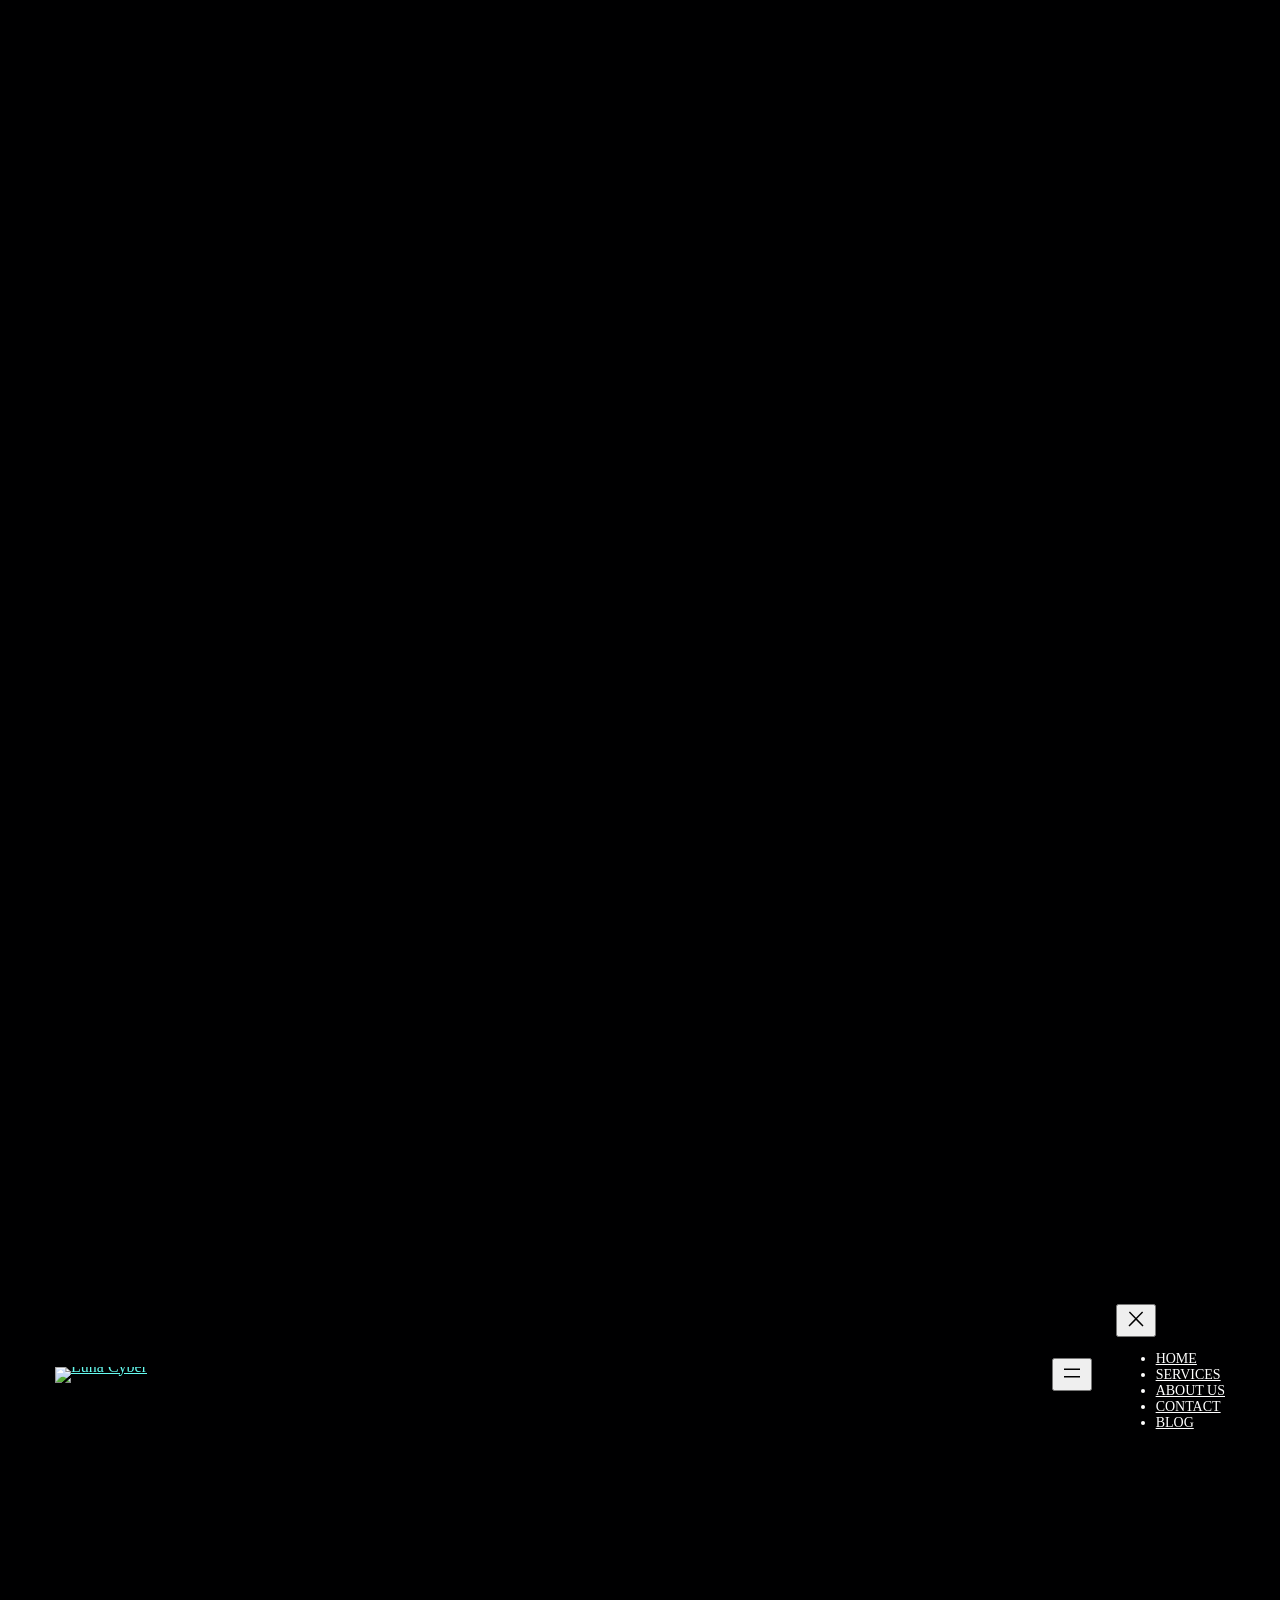
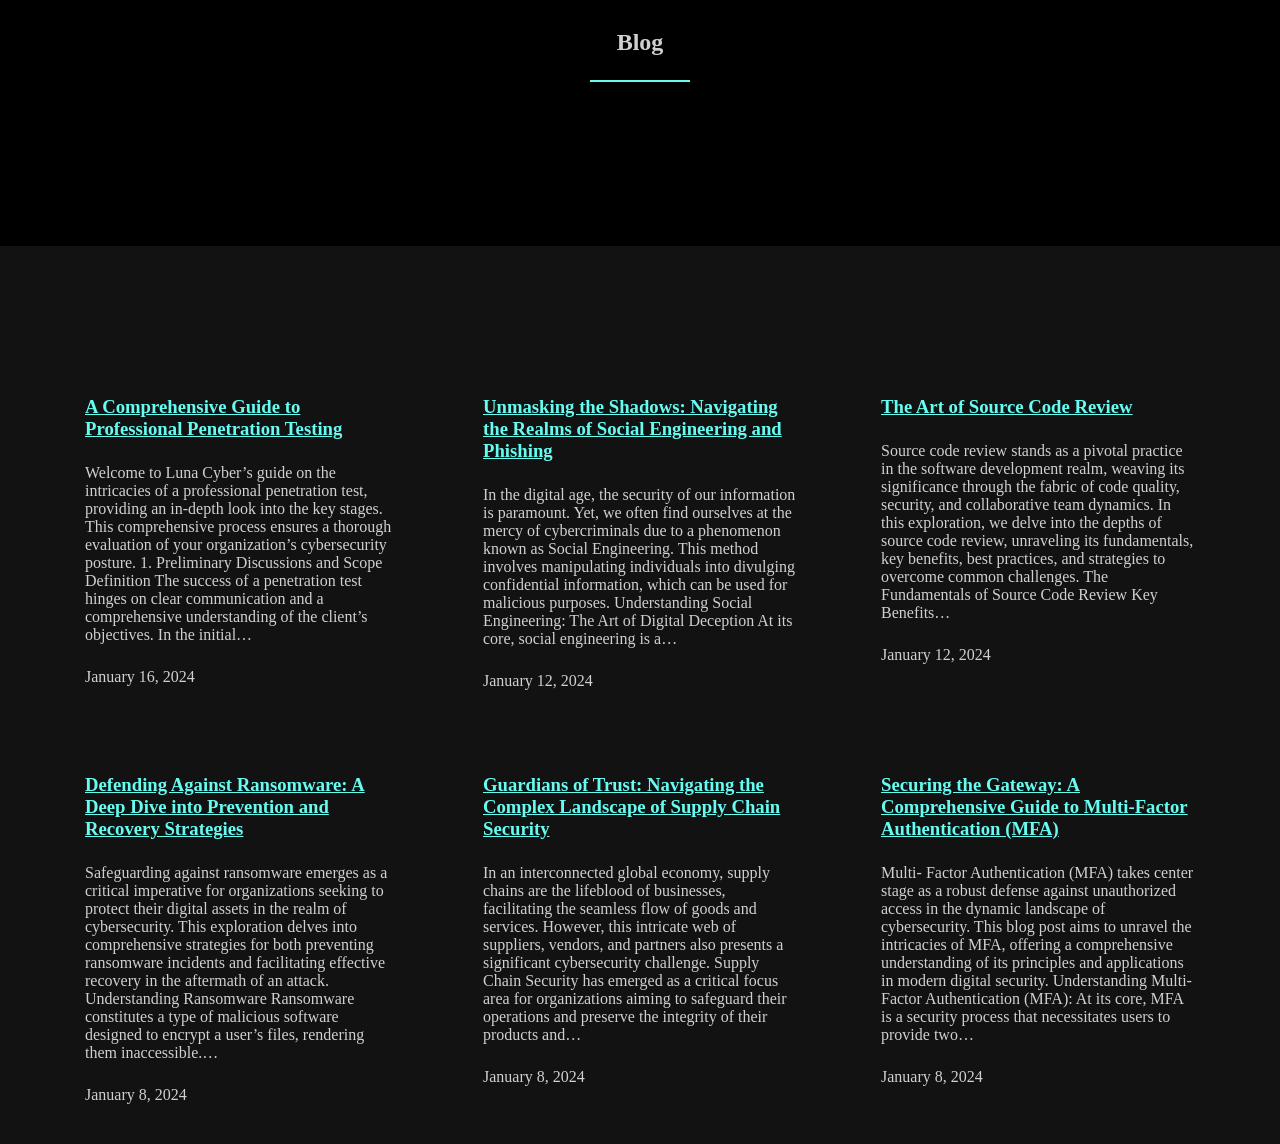
==== blog.html @ 4531ee92 "uploaded" ====
<!DOCTYPE html>
<html lang="en"><head>
<meta http-equiv="content-type" content="text/html; charset=UTF-8">
	<meta charset="UTF-8">
	<meta name="viewport" content="width=device-width, initial-scale=1">
<meta name="robots" content="max-image-preview:large">
<title>Blog – Luna Cyber</title>
<style id="wp-block-site-logo-inline-css">
.wp-block-site-logo{box-sizing:border-box;line-height:0}.wp-block-site-logo a{display:inline-block;line-height:0}.wp-block-site-logo.is-default-size img{height:auto;width:120px}.wp-block-site-logo img{height:auto;max-width:100%}.wp-block-site-logo a,.wp-block-site-logo img{border-radius:inherit}.wp-block-site-logo.aligncenter{margin-left:auto;margin-right:auto;text-align:center}.wp-block-site-logo.is-style-rounded{border-radius:9999px}
</style>
<style id="wp-block-navigation-link-inline-css">
.wp-block-navigation .wp-block-navigation-item__label{overflow-wrap:break-word}.wp-block-navigation .wp-block-navigation-item__description{display:none}
</style>
<link rel="stylesheet" id="wp-block-navigation-css" href="assets/styles/style.min.css" media="all">
<style id="wp-block-navigation-inline-css">
.wp-block-navigation a:where(:not(.wp-element-button)){color: inherit;}
</style>
<style id="wp-block-group-inline-css">
.wp-block-group{box-sizing:border-box}
</style>
<style id="wp-block-group-theme-inline-css">
:where(.wp-block-group.has-background){padding:1.25em 2.375em}
</style>
<style id="wp-block-columns-inline-css">
.wp-block-columns{align-items:normal!important;box-sizing:border-box;display:flex;flex-wrap:wrap!important}@media (min-width:782px){.wp-block-columns{flex-wrap:nowrap!important}}.wp-block-columns.are-vertically-aligned-top{align-items:flex-start}.wp-block-columns.are-vertically-aligned-center{align-items:center}.wp-block-columns.are-vertically-aligned-bottom{align-items:flex-end}@media (max-width:781px){.wp-block-columns:not(.is-not-stacked-on-mobile)>.wp-block-column{flex-basis:100%!important}}@media (min-width:782px){.wp-block-columns:not(.is-not-stacked-on-mobile)>.wp-block-column{flex-basis:0;flex-grow:1}.wp-block-columns:not(.is-not-stacked-on-mobile)>.wp-block-column[style*=flex-basis]{flex-grow:0}}.wp-block-columns.is-not-stacked-on-mobile{flex-wrap:nowrap!important}.wp-block-columns.is-not-stacked-on-mobile>.wp-block-column{flex-basis:0;flex-grow:1}.wp-block-columns.is-not-stacked-on-mobile>.wp-block-column[style*=flex-basis]{flex-grow:0}:where(.wp-block-columns){margin-bottom:1.75em}:where(.wp-block-columns.has-background){padding:1.25em 2.375em}.wp-block-column{flex-grow:1;min-width:0;overflow-wrap:break-word;word-break:break-word}.wp-block-column.is-vertically-aligned-top{align-self:flex-start}.wp-block-column.is-vertically-aligned-center{align-self:center}.wp-block-column.is-vertically-aligned-bottom{align-self:flex-end}.wp-block-column.is-vertically-aligned-stretch{align-self:stretch}.wp-block-column.is-vertically-aligned-bottom,.wp-block-column.is-vertically-aligned-center,.wp-block-column.is-vertically-aligned-top{width:100%}
</style>
<style id="wp-block-template-part-theme-inline-css">
.wp-block-template-part.has-background{margin-bottom:0;margin-top:0;padding:1.25em 2.375em}
</style>
<style id="wp-block-heading-inline-css">
h1.has-background,h2.has-background,h3.has-background,h4.has-background,h5.has-background,h6.has-background{padding:1.25em 2.375em}h1.has-text-align-left[style*=writing-mode]:where([style*=vertical-lr]),h1.has-text-align-right[style*=writing-mode]:where([style*=vertical-rl]),h2.has-text-align-left[style*=writing-mode]:where([style*=vertical-lr]),h2.has-text-align-right[style*=writing-mode]:where([style*=vertical-rl]),h3.has-text-align-left[style*=writing-mode]:where([style*=vertical-lr]),h3.has-text-align-right[style*=writing-mode]:where([style*=vertical-rl]),h4.has-text-align-left[style*=writing-mode]:where([style*=vertical-lr]),h4.has-text-align-right[style*=writing-mode]:where([style*=vertical-rl]),h5.has-text-align-left[style*=writing-mode]:where([style*=vertical-lr]),h5.has-text-align-right[style*=writing-mode]:where([style*=vertical-rl]),h6.has-text-align-left[style*=writing-mode]:where([style*=vertical-lr]),h6.has-text-align-right[style*=writing-mode]:where([style*=vertical-rl]){rotate:180deg}
</style>
<style id="wp-block-separator-inline-css">
@charset "UTF-8";.wp-block-separator{border:1px solid;border-left:none;border-right:none}.wp-block-separator.is-style-dots{background:none!important;border:none;height:auto;line-height:1;text-align:center}.wp-block-separator.is-style-dots:before{color:currentColor;content:"···";font-family:serif;font-size:1.5em;letter-spacing:2em;padding-left:2em}
</style>
<style id="wp-block-separator-theme-inline-css">
.wp-block-separator.has-css-opacity{opacity:.4}.wp-block-separator{border:none;border-bottom:2px solid;margin-left:auto;margin-right:auto}.wp-block-separator.has-alpha-channel-opacity{opacity:1}.wp-block-separator:not(.is-style-wide):not(.is-style-dots){width:100px}.wp-block-separator.has-background:not(.is-style-dots){border-bottom:none;height:1px}.wp-block-separator.has-background:not(.is-style-wide):not(.is-style-dots){height:2px}
</style>
<link rel="stylesheet" id="wp-block-cover-css" href="assets/styles/style.min_002.css" media="all">
<style id="wp-block-post-title-inline-css">
.wp-block-post-title{box-sizing:border-box;word-break:break-word}.wp-block-post-title a{display:inline-block}
</style>
<style id="wp-block-paragraph-inline-css">
.is-small-text{font-size:.875em}.is-regular-text{font-size:1em}.is-large-text{font-size:2.25em}.is-larger-text{font-size:3em}.has-drop-cap:not(:focus):first-letter{float:left;font-size:8.4em;font-style:normal;font-weight:100;line-height:.68;margin:.05em .1em 0 0;text-transform:uppercase}body.rtl .has-drop-cap:not(:focus):first-letter{float:none;margin-left:.1em}p.has-drop-cap.has-background{overflow:hidden}p.has-background{padding:1.25em 2.375em}:where(p.has-text-color:not(.has-link-color)) a{color:inherit}p.has-text-align-left[style*="writing-mode:vertical-lr"],p.has-text-align-right[style*="writing-mode:vertical-rl"]{rotate:180deg}
</style>
<style id="wp-block-post-excerpt-inline-css">
:where(.wp-block-post-excerpt){margin-bottom:var(--wp--style--block-gap);margin-top:var(--wp--style--block-gap)}.wp-block-post-excerpt__excerpt{margin-bottom:0;margin-top:0}.wp-block-post-excerpt__more-text{margin-bottom:0;margin-top:var(--wp--style--block-gap)}.wp-block-post-excerpt__more-link{display:inline-block}
</style>
<style id="wp-block-post-date-inline-css">
.wp-block-post-date{box-sizing:border-box}
</style>
<style id="wp-block-post-template-inline-css">
.wp-block-post-template{list-style:none;margin-bottom:0;margin-top:0;max-width:100%;padding:0}.wp-block-post-template.wp-block-post-template{background:none}.wp-block-post-template.is-flex-container{display:flex;flex-direction:row;flex-wrap:wrap;gap:1.25em}.wp-block-post-template.is-flex-container>li{margin:0;width:100%}@media (min-width:600px){.wp-block-post-template.is-flex-container.is-flex-container.columns-2>li{width:calc(50% - .625em)}.wp-block-post-template.is-flex-container.is-flex-container.columns-3>li{width:calc(33.33333% - .83333em)}.wp-block-post-template.is-flex-container.is-flex-container.columns-4>li{width:calc(25% - .9375em)}.wp-block-post-template.is-flex-container.is-flex-container.columns-5>li{width:calc(20% - 1em)}.wp-block-post-template.is-flex-container.is-flex-container.columns-6>li{width:calc(16.66667% - 1.04167em)}}@media (max-width:600px){.wp-block-post-template-is-layout-grid.wp-block-post-template-is-layout-grid.wp-block-post-template-is-layout-grid.wp-block-post-template-is-layout-grid{grid-template-columns:1fr}}.wp-block-post-template-is-layout-constrained>li>.alignright,.wp-block-post-template-is-layout-flow>li>.alignright{-webkit-margin-start:2em;-webkit-margin-end:0;float:right;margin-inline-end:0;margin-inline-start:2em}.wp-block-post-template-is-layout-constrained>li>.alignleft,.wp-block-post-template-is-layout-flow>li>.alignleft{-webkit-margin-start:0;-webkit-margin-end:2em;float:left;margin-inline-end:2em;margin-inline-start:0}.wp-block-post-template-is-layout-constrained>li>.aligncenter,.wp-block-post-template-is-layout-flow>li>.aligncenter{-webkit-margin-start:auto;-webkit-margin-end:auto;margin-inline-end:auto;margin-inline-start:auto}
</style>
<style id="wp-block-spacer-inline-css">
.wp-block-spacer{clear:both}
</style>
<style id="wp-block-query-pagination-inline-css">
.wp-block-query-pagination>.wp-block-query-pagination-next,.wp-block-query-pagination>.wp-block-query-pagination-numbers,.wp-block-query-pagination>.wp-block-query-pagination-previous{margin-bottom:.5em;margin-right:.5em}.wp-block-query-pagination>.wp-block-query-pagination-next:last-child,.wp-block-query-pagination>.wp-block-query-pagination-numbers:last-child,.wp-block-query-pagination>.wp-block-query-pagination-previous:last-child{margin-right:0}.wp-block-query-pagination.is-content-justification-space-between>.wp-block-query-pagination-next:last-of-type{-webkit-margin-start:auto;margin-inline-start:auto}.wp-block-query-pagination.is-content-justification-space-between>.wp-block-query-pagination-previous:first-child{-webkit-margin-end:auto;margin-inline-end:auto}.wp-block-query-pagination .wp-block-query-pagination-previous-arrow{display:inline-block;margin-right:1ch}.wp-block-query-pagination .wp-block-query-pagination-previous-arrow:not(.is-arrow-chevron){transform:scaleX(1)}.wp-block-query-pagination .wp-block-query-pagination-next-arrow{display:inline-block;margin-left:1ch}.wp-block-query-pagination .wp-block-query-pagination-next-arrow:not(.is-arrow-chevron){transform:scaleX(1)}.wp-block-query-pagination.aligncenter{justify-content:center}
</style>
<style id="wp-block-site-title-inline-css">
.wp-block-site-title a{color:inherit}
</style>
<style id="wp-block-list-inline-css">
ol,ul{box-sizing:border-box}ol.has-background,ul.has-background{padding:1.25em 2.375em}
</style>
<style id="wp-emoji-styles-inline-css">

	img.wp-smiley, img.emoji {
		display: inline !important;
		border: none !important;
		box-shadow: none !important;
		height: 1em !important;
		width: 1em !important;
		margin: 0 0.07em !important;
		vertical-align: -0.1em !important;
		background: none !important;
		padding: 0 !important;
	}
</style>
<style id="wp-block-library-inline-css">
:root{--wp-admin-theme-color:#007cba;--wp-admin-theme-color--rgb:0,124,186;--wp-admin-theme-color-darker-10:#006ba1;--wp-admin-theme-color-darker-10--rgb:0,107,161;--wp-admin-theme-color-darker-20:#005a87;--wp-admin-theme-color-darker-20--rgb:0,90,135;--wp-admin-border-width-focus:2px;--wp-block-synced-color:#7a00df;--wp-block-synced-color--rgb:122,0,223}@media (min-resolution:192dpi){:root{--wp-admin-border-width-focus:1.5px}}.wp-element-button{cursor:pointer}:root{--wp--preset--font-size--normal:16px;--wp--preset--font-size--huge:42px}:root .has-very-light-gray-background-color{background-color:#eee}:root .has-very-dark-gray-background-color{background-color:#313131}:root .has-very-light-gray-color{color:#eee}:root .has-very-dark-gray-color{color:#313131}:root .has-vivid-green-cyan-to-vivid-cyan-blue-gradient-background{background:linear-gradient(135deg,#00d084,#0693e3)}:root .has-purple-crush-gradient-background{background:linear-gradient(135deg,#34e2e4,#4721fb 50%,#ab1dfe)}:root .has-hazy-dawn-gradient-background{background:linear-gradient(135deg,#faaca8,#dad0ec)}:root .has-subdued-olive-gradient-background{background:linear-gradient(135deg,#fafae1,#67a671)}:root .has-atomic-cream-gradient-background{background:linear-gradient(135deg,#fdd79a,#004a59)}:root .has-nightshade-gradient-background{background:linear-gradient(135deg,#330968,#31cdcf)}:root .has-midnight-gradient-background{background:linear-gradient(135deg,#020381,#2874fc)}.has-regular-font-size{font-size:1em}.has-larger-font-size{font-size:2.625em}.has-normal-font-size{font-size:var(--wp--preset--font-size--normal)}.has-huge-font-size{font-size:var(--wp--preset--font-size--huge)}.has-text-align-center{text-align:center}.has-text-align-left{text-align:left}.has-text-align-right{text-align:right}#end-resizable-editor-section{display:none}.aligncenter{clear:both}.items-justified-left{justify-content:flex-start}.items-justified-center{justify-content:center}.items-justified-right{justify-content:flex-end}.items-justified-space-between{justify-content:space-between}.screen-reader-text{clip:rect(1px,1px,1px,1px);word-wrap:normal!important;border:0;-webkit-clip-path:inset(50%);clip-path:inset(50%);height:1px;margin:-1px;overflow:hidden;padding:0;position:absolute;width:1px}.screen-reader-text:focus{clip:auto!important;background-color:#ddd;-webkit-clip-path:none;clip-path:none;color:#444;display:block;font-size:1em;height:auto;left:5px;line-height:normal;padding:15px 23px 14px;text-decoration:none;top:5px;width:auto;z-index:100000}html :where(.has-border-color){border-style:solid}html :where([style*=border-top-color]){border-top-style:solid}html :where([style*=border-right-color]){border-right-style:solid}html :where([style*=border-bottom-color]){border-bottom-style:solid}html :where([style*=border-left-color]){border-left-style:solid}html :where([style*=border-width]){border-style:solid}html :where([style*=border-top-width]){border-top-style:solid}html :where([style*=border-right-width]){border-right-style:solid}html :where([style*=border-bottom-width]){border-bottom-style:solid}html :where([style*=border-left-width]){border-left-style:solid}html :where(img[class*=wp-image-]){height:auto;max-width:100%}:where(figure){margin:0 0 1em}html :where(.is-position-sticky){--wp-admin--admin-bar--position-offset:var(--wp-admin--admin-bar--height,0px)}@media screen and (max-width:600px){html :where(.is-position-sticky){--wp-admin--admin-bar--position-offset:0px}}
</style>
<style id="global-styles-inline-css">
body{--wp--preset--color--black: #000000;--wp--preset--color--cyan-bluish-gray: #abb8c3;--wp--preset--color--white: #ffffff;--wp--preset--color--pale-pink: #f78da7;--wp--preset--color--vivid-red: #cf2e2e;--wp--preset--color--luminous-vivid-orange: #ff6900;--wp--preset--color--luminous-vivid-amber: #fcb900;--wp--preset--color--light-green-cyan: #7bdcb5;--wp--preset--color--vivid-green-cyan: #00d084;--wp--preset--color--pale-cyan-blue: #8ed1fc;--wp--preset--color--vivid-cyan-blue: #0693e3;--wp--preset--color--vivid-purple: #9b51e0;--wp--preset--color--zeever-primary: #FCFCFC;--wp--preset--color--zeever-secondary: #66FCF1;--wp--preset--color--zeever-third: #121212;--wp--preset--color--zeever-bodytext: #D0D0D0;--wp--preset--color--zeever-bgsoft: #0B0C10;--wp--preset--color--zeever-border: #363636;--wp--preset--color--zeever-button-border: #4ABDB4;--wp--preset--color--zeever-form: #252525;--wp--preset--gradient--vivid-cyan-blue-to-vivid-purple: linear-gradient(135deg,rgba(6,147,227,1) 0%,rgb(155,81,224) 100%);--wp--preset--gradient--light-green-cyan-to-vivid-green-cyan: linear-gradient(135deg,rgb(122,220,180) 0%,rgb(0,208,130) 100%);--wp--preset--gradient--luminous-vivid-amber-to-luminous-vivid-orange: linear-gradient(135deg,rgba(252,185,0,1) 0%,rgba(255,105,0,1) 100%);--wp--preset--gradient--luminous-vivid-orange-to-vivid-red: linear-gradient(135deg,rgba(255,105,0,1) 0%,rgb(207,46,46) 100%);--wp--preset--gradient--very-light-gray-to-cyan-bluish-gray: linear-gradient(135deg,rgb(238,238,238) 0%,rgb(169,184,195) 100%);--wp--preset--gradient--cool-to-warm-spectrum: linear-gradient(135deg,rgb(74,234,220) 0%,rgb(151,120,209) 20%,rgb(207,42,186) 40%,rgb(238,44,130) 60%,rgb(251,105,98) 80%,rgb(254,248,76) 100%);--wp--preset--gradient--blush-light-purple: linear-gradient(135deg,rgb(255,206,236) 0%,rgb(152,150,240) 100%);--wp--preset--gradient--blush-bordeaux: linear-gradient(135deg,rgb(254,205,165) 0%,rgb(254,45,45) 50%,rgb(107,0,62) 100%);--wp--preset--gradient--luminous-dusk: linear-gradient(135deg,rgb(255,203,112) 0%,rgb(199,81,192) 50%,rgb(65,88,208) 100%);--wp--preset--gradient--pale-ocean: linear-gradient(135deg,rgb(255,245,203) 0%,rgb(182,227,212) 50%,rgb(51,167,181) 100%);--wp--preset--gradient--electric-grass: linear-gradient(135deg,rgb(202,248,128) 0%,rgb(113,206,126) 100%);--wp--preset--gradient--midnight: linear-gradient(135deg,rgb(2,3,129) 0%,rgb(40,116,252) 100%);--wp--preset--gradient--quinary-to-septenary: linear-gradient(160deg, var(--wp--preset--color--quinary), var(--wp--preset--color--septenary));--wp--preset--font-size--small: 18px;--wp--preset--font-size--medium: 20px;--wp--preset--font-size--large: 24px;--wp--preset--font-size--x-large: 42px;--wp--preset--font-size--tiny: 16px;--wp--preset--font-size--normal: 20px;--wp--preset--font-size--extra-large: 40px;--wp--preset--font-size--huge: 96px;--wp--preset--font-size--gigantic: 144px;--wp--preset--font-size--heading-1: clamp(42px, 5.2778vw, 76px );--wp--preset--font-size--heading-2: clamp(28px, 3.334vw, 48px);--wp--preset--font-size--heading-3: clamp(22px, 1.667vw, 24px);--wp--preset--font-size--heading-4: clamp(20px, 1.528vw, 22px);--wp--preset--font-size--heading-5: clamp(18px, 1.389vw, 20px);--wp--preset--font-size--heading-6: clamp(14px, 1.112vw, 16px);--wp--preset--font-family--primary: 'Poppins';--wp--preset--font-family--secondary: 'Heebo';--wp--preset--spacing--20: 0.44rem;--wp--preset--spacing--30: 0.67rem;--wp--preset--spacing--40: 1rem;--wp--preset--spacing--50: 1.5rem;--wp--preset--spacing--60: 2.25rem;--wp--preset--spacing--70: 3.38rem;--wp--preset--spacing--80: 5.06rem;--wp--preset--shadow--natural: 6px 6px 9px rgba(0, 0, 0, 0.2);--wp--preset--shadow--deep: 12px 12px 50px rgba(0, 0, 0, 0.4);--wp--preset--shadow--sharp: 6px 6px 0px rgba(0, 0, 0, 0.2);--wp--preset--shadow--outlined: 6px 6px 0px -3px rgba(255, 255, 255, 1), 6px 6px rgba(0, 0, 0, 1);--wp--preset--shadow--crisp: 6px 6px 0px rgba(0, 0, 0, 1);--wp--custom--headings--typography--font-family: var(--wp--preset--font-family--primary);}body { margin: 0;--wp--style--global--content-size: 1170px;--wp--style--global--wide-size: 1200px; }.wp-site-blocks > .alignleft { float: left; margin-right: 2em; }.wp-site-blocks > .alignright { float: right; margin-left: 2em; }.wp-site-blocks > .aligncenter { justify-content: center; margin-left: auto; margin-right: auto; }:where(.wp-site-blocks) > * { margin-block-start: 24px; margin-block-end: 0; }:where(.wp-site-blocks) > :first-child:first-child { margin-block-start: 0; }:where(.wp-site-blocks) > :last-child:last-child { margin-block-end: 0; }body { --wp--style--block-gap: 24px; }:where(body .is-layout-flow)  > :first-child:first-child{margin-block-start: 0;}:where(body .is-layout-flow)  > :last-child:last-child{margin-block-end: 0;}:where(body .is-layout-flow)  > *{margin-block-start: 24px;margin-block-end: 0;}:where(body .is-layout-constrained)  > :first-child:first-child{margin-block-start: 0;}:where(body .is-layout-constrained)  > :last-child:last-child{margin-block-end: 0;}:where(body .is-layout-constrained)  > *{margin-block-start: 24px;margin-block-end: 0;}:where(body .is-layout-flex) {gap: 24px;}:where(body .is-layout-grid) {gap: 24px;}body .is-layout-flow > .alignleft{float: left;margin-inline-start: 0;margin-inline-end: 2em;}body .is-layout-flow > .alignright{float: right;margin-inline-start: 2em;margin-inline-end: 0;}body .is-layout-flow > .aligncenter{margin-left: auto !important;margin-right: auto !important;}body .is-layout-constrained > .alignleft{float: left;margin-inline-start: 0;margin-inline-end: 2em;}body .is-layout-constrained > .alignright{float: right;margin-inline-start: 2em;margin-inline-end: 0;}body .is-layout-constrained > .aligncenter{margin-left: auto !important;margin-right: auto !important;}body .is-layout-constrained > :where(:not(.alignleft):not(.alignright):not(.alignfull)){max-width: var(--wp--style--global--content-size);margin-left: auto !important;margin-right: auto !important;}body .is-layout-constrained > .alignwide{max-width: var(--wp--style--global--wide-size);}body .is-layout-flex{display: flex;}body .is-layout-flex{flex-wrap: wrap;align-items: center;}body .is-layout-flex > *{margin: 0;}body .is-layout-grid{display: grid;}body .is-layout-grid > *{margin: 0;}body{background-color: #000001;color: #D0D0D0;padding-top: 0px;padding-right: 0px;padding-bottom: 0px;padding-left: 0px;}a:where(:not(.wp-element-button)){color: #66FCF1;text-decoration: underline;}h1{font-family: var(--wp--custom--headings--typography--font-family);}h2{font-family: var(--wp--custom--headings--typography--font-family);}h3{font-family: var(--wp--custom--headings--typography--font-family);}h4{font-family: var(--wp--custom--headings--typography--font-family);}h5{font-family: var(--wp--custom--headings--typography--font-family);}h6{font-family: var(--wp--custom--headings--typography--font-family);}.wp-element-button, .wp-block-button__link{background-color: #32373c;border-width: 0;color: #fff;font-family: inherit;font-size: inherit;line-height: inherit;padding: calc(0.667em + 2px) calc(1.333em + 2px);text-decoration: none;}.has-black-color{color: var(--wp--preset--color--black) !important;}.has-cyan-bluish-gray-color{color: var(--wp--preset--color--cyan-bluish-gray) !important;}.has-white-color{color: var(--wp--preset--color--white) !important;}.has-pale-pink-color{color: var(--wp--preset--color--pale-pink) !important;}.has-vivid-red-color{color: var(--wp--preset--color--vivid-red) !important;}.has-luminous-vivid-orange-color{color: var(--wp--preset--color--luminous-vivid-orange) !important;}.has-luminous-vivid-amber-color{color: var(--wp--preset--color--luminous-vivid-amber) !important;}.has-light-green-cyan-color{color: var(--wp--preset--color--light-green-cyan) !important;}.has-vivid-green-cyan-color{color: var(--wp--preset--color--vivid-green-cyan) !important;}.has-pale-cyan-blue-color{color: var(--wp--preset--color--pale-cyan-blue) !important;}.has-vivid-cyan-blue-color{color: var(--wp--preset--color--vivid-cyan-blue) !important;}.has-vivid-purple-color{color: var(--wp--preset--color--vivid-purple) !important;}.has-zeever-primary-color{color: var(--wp--preset--color--zeever-primary) !important;}.has-zeever-secondary-color{color: var(--wp--preset--color--zeever-secondary) !important;}.has-zeever-third-color{color: var(--wp--preset--color--zeever-third) !important;}.has-zeever-bodytext-color{color: var(--wp--preset--color--zeever-bodytext) !important;}.has-zeever-bgsoft-color{color: var(--wp--preset--color--zeever-bgsoft) !important;}.has-zeever-border-color{color: var(--wp--preset--color--zeever-border) !important;}.has-zeever-button-border-color{color: var(--wp--preset--color--zeever-button-border) !important;}.has-zeever-form-color{color: var(--wp--preset--color--zeever-form) !important;}.has-black-background-color{background-color: var(--wp--preset--color--black) !important;}.has-cyan-bluish-gray-background-color{background-color: var(--wp--preset--color--cyan-bluish-gray) !important;}.has-white-background-color{background-color: var(--wp--preset--color--white) !important;}.has-pale-pink-background-color{background-color: var(--wp--preset--color--pale-pink) !important;}.has-vivid-red-background-color{background-color: var(--wp--preset--color--vivid-red) !important;}.has-luminous-vivid-orange-background-color{background-color: var(--wp--preset--color--luminous-vivid-orange) !important;}.has-luminous-vivid-amber-background-color{background-color: var(--wp--preset--color--luminous-vivid-amber) !important;}.has-light-green-cyan-background-color{background-color: var(--wp--preset--color--light-green-cyan) !important;}.has-vivid-green-cyan-background-color{background-color: var(--wp--preset--color--vivid-green-cyan) !important;}.has-pale-cyan-blue-background-color{background-color: var(--wp--preset--color--pale-cyan-blue) !important;}.has-vivid-cyan-blue-background-color{background-color: var(--wp--preset--color--vivid-cyan-blue) !important;}.has-vivid-purple-background-color{background-color: var(--wp--preset--color--vivid-purple) !important;}.has-zeever-primary-background-color{background-color: var(--wp--preset--color--zeever-primary) !important;}.has-zeever-secondary-background-color{background-color: var(--wp--preset--color--zeever-secondary) !important;}.has-zeever-third-background-color{background-color: var(--wp--preset--color--zeever-third) !important;}.has-zeever-bodytext-background-color{background-color: var(--wp--preset--color--zeever-bodytext) !important;}.has-zeever-bgsoft-background-color{background-color: var(--wp--preset--color--zeever-bgsoft) !important;}.has-zeever-border-background-color{background-color: var(--wp--preset--color--zeever-border) !important;}.has-zeever-button-border-background-color{background-color: var(--wp--preset--color--zeever-button-border) !important;}.has-zeever-form-background-color{background-color: var(--wp--preset--color--zeever-form) !important;}.has-black-border-color{border-color: var(--wp--preset--color--black) !important;}.has-cyan-bluish-gray-border-color{border-color: var(--wp--preset--color--cyan-bluish-gray) !important;}.has-white-border-color{border-color: var(--wp--preset--color--white) !important;}.has-pale-pink-border-color{border-color: var(--wp--preset--color--pale-pink) !important;}.has-vivid-red-border-color{border-color: var(--wp--preset--color--vivid-red) !important;}.has-luminous-vivid-orange-border-color{border-color: var(--wp--preset--color--luminous-vivid-orange) !important;}.has-luminous-vivid-amber-border-color{border-color: var(--wp--preset--color--luminous-vivid-amber) !important;}.has-light-green-cyan-border-color{border-color: var(--wp--preset--color--light-green-cyan) !important;}.has-vivid-green-cyan-border-color{border-color: var(--wp--preset--color--vivid-green-cyan) !important;}.has-pale-cyan-blue-border-color{border-color: var(--wp--preset--color--pale-cyan-blue) !important;}.has-vivid-cyan-blue-border-color{border-color: var(--wp--preset--color--vivid-cyan-blue) !important;}.has-vivid-purple-border-color{border-color: var(--wp--preset--color--vivid-purple) !important;}.has-zeever-primary-border-color{border-color: var(--wp--preset--color--zeever-primary) !important;}.has-zeever-secondary-border-color{border-color: var(--wp--preset--color--zeever-secondary) !important;}.has-zeever-third-border-color{border-color: var(--wp--preset--color--zeever-third) !important;}.has-zeever-bodytext-border-color{border-color: var(--wp--preset--color--zeever-bodytext) !important;}.has-zeever-bgsoft-border-color{border-color: var(--wp--preset--color--zeever-bgsoft) !important;}.has-zeever-border-border-color{border-color: var(--wp--preset--color--zeever-border) !important;}.has-zeever-button-border-border-color{border-color: var(--wp--preset--color--zeever-button-border) !important;}.has-zeever-form-border-color{border-color: var(--wp--preset--color--zeever-form) !important;}.has-vivid-cyan-blue-to-vivid-purple-gradient-background{background: var(--wp--preset--gradient--vivid-cyan-blue-to-vivid-purple) !important;}.has-light-green-cyan-to-vivid-green-cyan-gradient-background{background: var(--wp--preset--gradient--light-green-cyan-to-vivid-green-cyan) !important;}.has-luminous-vivid-amber-to-luminous-vivid-orange-gradient-background{background: var(--wp--preset--gradient--luminous-vivid-amber-to-luminous-vivid-orange) !important;}.has-luminous-vivid-orange-to-vivid-red-gradient-background{background: var(--wp--preset--gradient--luminous-vivid-orange-to-vivid-red) !important;}.has-very-light-gray-to-cyan-bluish-gray-gradient-background{background: var(--wp--preset--gradient--very-light-gray-to-cyan-bluish-gray) !important;}.has-cool-to-warm-spectrum-gradient-background{background: var(--wp--preset--gradient--cool-to-warm-spectrum) !important;}.has-blush-light-purple-gradient-background{background: var(--wp--preset--gradient--blush-light-purple) !important;}.has-blush-bordeaux-gradient-background{background: var(--wp--preset--gradient--blush-bordeaux) !important;}.has-luminous-dusk-gradient-background{background: var(--wp--preset--gradient--luminous-dusk) !important;}.has-pale-ocean-gradient-background{background: var(--wp--preset--gradient--pale-ocean) !important;}.has-electric-grass-gradient-background{background: var(--wp--preset--gradient--electric-grass) !important;}.has-midnight-gradient-background{background: var(--wp--preset--gradient--midnight) !important;}.has-quinary-to-septenary-gradient-background{background: var(--wp--preset--gradient--quinary-to-septenary) !important;}.has-small-font-size{font-size: var(--wp--preset--font-size--small) !important;}.has-medium-font-size{font-size: var(--wp--preset--font-size--medium) !important;}.has-large-font-size{font-size: var(--wp--preset--font-size--large) !important;}.has-x-large-font-size{font-size: var(--wp--preset--font-size--x-large) !important;}.has-tiny-font-size{font-size: var(--wp--preset--font-size--tiny) !important;}.has-normal-font-size{font-size: var(--wp--preset--font-size--normal) !important;}.has-extra-large-font-size{font-size: var(--wp--preset--font-size--extra-large) !important;}.has-huge-font-size{font-size: var(--wp--preset--font-size--huge) !important;}.has-gigantic-font-size{font-size: var(--wp--preset--font-size--gigantic) !important;}.has-heading-1-font-size{font-size: var(--wp--preset--font-size--heading-1) !important;}.has-heading-2-font-size{font-size: var(--wp--preset--font-size--heading-2) !important;}.has-heading-3-font-size{font-size: var(--wp--preset--font-size--heading-3) !important;}.has-heading-4-font-size{font-size: var(--wp--preset--font-size--heading-4) !important;}.has-heading-5-font-size{font-size: var(--wp--preset--font-size--heading-5) !important;}.has-heading-6-font-size{font-size: var(--wp--preset--font-size--heading-6) !important;}.has-primary-font-family{font-family: var(--wp--preset--font-family--primary) !important;}.has-secondary-font-family{font-family: var(--wp--preset--font-family--secondary) !important;}
</style>
<style id="core-block-supports-inline-css">
.wp-container-core-group-layout-1.wp-container-core-group-layout-1{flex-wrap:nowrap;justify-content:flex-end;}.wp-container-core-columns-layout-1.wp-container-core-columns-layout-1{flex-wrap:nowrap;}.wp-container-core-group-layout-2.wp-container-core-group-layout-2 > :where(:not(.alignleft):not(.alignright):not(.alignfull)){max-width:1170px;margin-left:auto !important;margin-right:auto !important;}.wp-container-core-group-layout-2.wp-container-core-group-layout-2 > .alignwide{max-width:1140px;}.wp-container-core-group-layout-2.wp-container-core-group-layout-2 .alignfull{max-width:none;}.wp-container-core-columns-layout-2.wp-container-core-columns-layout-2{flex-wrap:nowrap;}.wp-container-core-group-layout-3.wp-container-core-group-layout-3 > :where(:not(.alignleft):not(.alignright):not(.alignfull)){max-width:1170px;margin-left:auto !important;margin-right:auto !important;}.wp-container-core-group-layout-3.wp-container-core-group-layout-3 > .alignwide{max-width:1170px;}.wp-container-core-group-layout-3.wp-container-core-group-layout-3 .alignfull{max-width:none;}.wp-container-core-post-template-layout-1.wp-container-core-post-template-layout-1{grid-template-columns:repeat(3, minmax(0, 1fr));}.wp-elements-5341a3cc2d0095dd456006e84ac6487b a{color:var(--wp--preset--color--zeever-secondary);}.wp-container-core-query-pagination-layout-1.wp-container-core-query-pagination-layout-1{justify-content:center;}.wp-elements-055d848aef27aef7fe488aa420e23fe1 a{color:var(--wp--preset--color--white);}.wp-container-core-columns-layout-3.wp-container-core-columns-layout-3{flex-wrap:nowrap;}.wp-container-core-column-layout-9.wp-container-core-column-layout-9 > *{margin-block-start:0;margin-block-end:0;}.wp-container-core-column-layout-9.wp-container-core-column-layout-9.wp-container-core-column-layout-9.wp-container-core-column-layout-9 > * + *{margin-block-start:0;margin-block-end:0;}.wp-container-core-columns-layout-4.wp-container-core-columns-layout-4{flex-wrap:nowrap;}.wp-elements-6a3624bd850a87f23170e265e37ff6bc a{color:#1e70ea;}.wp-container-core-columns-layout-5.wp-container-core-columns-layout-5{flex-wrap:nowrap;}.wp-container-core-group-layout-16.wp-container-core-group-layout-16 > :where(:not(.alignleft):not(.alignright):not(.alignfull)){max-width:1170px;margin-left:auto !important;margin-right:auto !important;}.wp-container-core-group-layout-16.wp-container-core-group-layout-16 > .alignwide{max-width:1170px;}.wp-container-core-group-layout-16.wp-container-core-group-layout-16 .alignfull{max-width:none;}
</style>
<style id="wp-block-template-skip-link-inline-css">

		.skip-link.screen-reader-text {
			border: 0;
			clip: rect(1px,1px,1px,1px);
			clip-path: inset(50%);
			height: 1px;
			margin: -1px;
			overflow: hidden;
			padding: 0;
			position: absolute !important;
			width: 1px;
			word-wrap: normal !important;
		}

		.skip-link.screen-reader-text:focus {
			background-color: #eee;
			clip: auto !important;
			clip-path: none;
			color: #444;
			display: block;
			font-size: 1em;
			height: auto;
			left: 5px;
			line-height: normal;
			padding: 15px 23px 14px;
			text-decoration: none;
			top: 5px;
			width: auto;
			z-index: 100000;
		}
</style>
<link rel="stylesheet" id="zeever-style-css" href="assets/styles/style.css" media="all">
<style id="zeever-style-inline-css">
@import url(assets/styles/b7eca543d4a03082049b00d40f3c3afe.css);
</style>
<link rel="stylesheet" id="zeever-core-add-css" href="assets/styles/core-add.css" media="all">
<link rel="stylesheet" id="zeever-animate-css" href="assets/styles/animation.css" media="all">
<script src="assets/scripts/interactivity.min.js" id="wp-interactivity-js" defer="defer" data-wp-strategy="defer"></script>
<script src="assets/scripts/view.min.js" id="wp-block-navigation-view-js" defer="defer" data-wp-strategy="defer"></script>
<link rel="icon" href="assets/images/cropped-lunacybericon-32x32.png" sizes="32x32">
<link rel="icon" href="assets/images/cropped-lunacybericon-192x192.png" sizes="192x192">
<link rel="apple-touch-icon" href="assets/images/cropped-lunacybericon-180x180.png">
<meta name="msapplication-TileImage" content="assets/images/cropped-lunacybericon-270x270.png">
</head>

<body class="blog wp-custom-logo wp-embed-responsive">

<a class="skip-link screen-reader-text" href="#wp--skip-link--target">Skip to content</a><div class="wp-site-blocks">
<div class="wp-block-group is-layout-flow wp-block-group-is-layout-flow">
<div class="wp-block-cover" style="padding-bottom:140px;min-height:460px"><span aria-hidden="true" class="wp-block-cover__background has-black-background-color has-background-dim-70 has-background-dim"></span><img width="2560" height="1440" class="wp-block-cover__image-background wp-image-855" alt="" src="assets/images/flat-lay-workstation-with-copy-space-laptop-scaled.jpg" style="object-position:52% 75%" data-object-fit="cover" data-object-position="52% 75%" srcset="assets/images/flat-lay-workstation-with-copy-space-laptop-scaled.jpg 2560w, assets/images/flat-lay-workstation-with-copy-space-laptop-300x169.jpg 300w, assets/images/flat-lay-workstation-with-copy-space-laptop-1024x576.jpg 1024w, assets/images/flat-lay-workstation-with-copy-space-laptop-768x432.jpg 768w, assets/images/flat-lay-workstation-with-copy-space-laptop-1536x864.jpg 1536w, assets/images/flat-lay-workstation-with-copy-space-laptop-2048x1152.jpg 2048w" sizes="(max-width: 2560px) 100vw, 2560px"><div class="wp-block-cover__inner-container is-layout-flow wp-block-cover-is-layout-flow"><header class="wp-block-template-part">
<div class="wp-block-group is-layout-constrained wp-container-core-group-layout-2 wp-block-group-is-layout-constrained" style="padding-top:20px">
<div class="wp-block-columns are-vertically-aligned-center is-layout-flex wp-container-core-columns-layout-1 wp-block-columns-is-layout-flex">
<div class="wp-block-column is-vertically-aligned-center is-layout-flow wp-block-column-is-layout-flow" style="flex-basis:33.33%"><div class="wp-block-site-logo"><a href="https://lunacyber.com/" class="custom-logo-link" rel="home"><img width="145" height="53" src="assets/images/luna-8.png" class="custom-logo" alt="Luna Cyber" decoding="async"></a></div></div>



<div class="wp-block-column is-vertically-aligned-center is-layout-flow wp-block-column-is-layout-flow"></div>



<div class="wp-block-column is-vertically-aligned-center is-layout-flow wp-block-column-is-layout-flow" style="flex-basis:66.66%">
<div class="wp-block-group is-content-justification-right is-nowrap is-layout-flex wp-container-core-group-layout-1 wp-block-group-is-layout-flex"><nav style="font-size:14px;font-style:normal;font-weight:500;text-transform:uppercase;" class="has-text-color has-white-color is-responsive is-style-customnav wp-block-navigation is-horizontal is-layout-flex wp-block-navigation-is-layout-flex" aria-label="Header navigation" data-wp-interactive="" data-wp-context="{&quot;core&quot;:{&quot;navigation&quot;:{&quot;overlayOpenedBy&quot;:[],&quot;type&quot;:&quot;overlay&quot;,&quot;roleAttribute&quot;:&quot;&quot;,&quot;ariaLabel&quot;:&quot;Menu&quot;}}}"><button aria-haspopup="true" aria-label="Open menu" class="wp-block-navigation__responsive-container-open " data-wp-on--click="actions.core.navigation.openMenuOnClick" data-wp-on--keydown="actions.core.navigation.handleMenuKeydown"><svg width="24" height="24" xmlns="https://www.w3.org/2000/svg" viewBox="0 0 24 24" aria-hidden="true" focusable="false"><rect x="4" y="7.5" width="16" height="1.5"></rect><rect x="4" y="15" width="16" height="1.5"></rect></svg></button>
			<div class="wp-block-navigation__responsive-container" style="" id="modal-1" data-wp-class--has-modal-open="selectors.core.navigation.isMenuOpen" data-wp-class--is-menu-open="selectors.core.navigation.isMenuOpen" data-wp-effect="effects.core.navigation.initMenu" data-wp-on--keydown="actions.core.navigation.handleMenuKeydown" data-wp-on--focusout="actions.core.navigation.handleMenuFocusout" tabindex="-1">
				<div class="wp-block-navigation__responsive-close" tabindex="-1">
					<div class="wp-block-navigation__responsive-dialog" data-wp-bind--aria-modal="selectors.core.navigation.ariaModal" data-wp-bind--aria-label="selectors.core.navigation.ariaLabel" data-wp-bind--role="selectors.core.navigation.roleAttribute" data-wp-effect="effects.core.navigation.focusFirstElement">
							<button aria-label="Close menu" class="wp-block-navigation__responsive-container-close" data-wp-on--click="actions.core.navigation.closeMenuOnClick"><svg xmlns="https://www.w3.org/2000/svg" viewBox="0 0 24 24" width="24" height="24" aria-hidden="true" focusable="false"><path d="M13 11.8l6.1-6.3-1-1-6.1 6.2-6.1-6.2-1 1 6.1 6.3-6.5 6.7 1 1 6.5-6.6 6.5 6.6 1-1z"></path></svg></button>
						<div class="wp-block-navigation__responsive-container-content" id="modal-1-content">
							<ul style="font-size:14px;font-style:normal;font-weight:500;text-transform:uppercase;" class="wp-block-navigation__container has-text-color has-white-color is-responsive is-style-customnav wp-block-navigation"><li style="font-size: 14px;" class=" wp-block-navigation-item wp-block-navigation-link"><a class="wp-block-navigation-item__content" href="https://lunacyber.com/"><span class="wp-block-navigation-item__label">Home</span></a></li><li style="font-size: 14px;" class=" wp-block-navigation-item wp-block-navigation-link"><a class="wp-block-navigation-item__content" href="https://lunacyber.com/#services"><span class="wp-block-navigation-item__label">Services</span></a></li><li style="font-size: 14px;" class=" wp-block-navigation-item wp-block-navigation-link"><a class="wp-block-navigation-item__content" href="https://lunacyber.com/#about-us"><span class="wp-block-navigation-item__label">About Us</span></a></li><li style="font-size: 14px;" class=" wp-block-navigation-item wp-block-navigation-link"><a class="wp-block-navigation-item__content" href="https://lunacyber.com/#contact"><span class="wp-block-navigation-item__label">Contact</span></a></li><li style="font-size: 14px;" class=" wp-block-navigation-item current-menu-item wp-block-navigation-link"><a class="wp-block-navigation-item__content" href="https://lunacyber.com/blog" aria-current="page"><span class="wp-block-navigation-item__label">Blog</span></a></li></ul>
						</div>
					</div>
				</div>
			</div></nav></div>
</div>
</div>
</div>
</header>


<div class="wp-block-group is-layout-constrained wp-container-core-group-layout-3 wp-block-group-is-layout-constrained" style="padding-top:160px">
<div class="wp-block-columns is-layout-flex wp-container-core-columns-layout-2 wp-block-columns-is-layout-flex">
<div class="wp-block-column is-layout-flow wp-block-column-is-layout-flow">
<h2 class="wp-block-heading has-text-align-center">Blog</h2>
</div>
</div>



<hr class="wp-block-separator has-text-color has-zeever-secondary-color has-alpha-channel-opacity has-zeever-secondary-background-color has-background">
</div>
</div></div>
</div>



<main class="wp-block-group has-background is-layout-constrained wp-block-group-is-layout-constrained" style="background-color:#121212;padding-top:120px;padding-right:0px;padding-bottom:100px;padding-left:0px" id="wp--skip-link--target">
<div class="wp-block-group is-layout-flow wp-block-group-is-layout-flow">
<div class="wp-block-query is-layout-flow wp-block-query-is-layout-flow"><ul class="columns-3 wp-block-post-template is-layout-grid wp-container-core-post-template-layout-1 wp-block-post-template-is-layout-grid"><li class="wp-block-post post-917 post type-post status-publish format-standard hentry category-services">

<div class="wp-block-group is-layout-flow wp-block-group-is-layout-flow" style="padding-top:30px;padding-right:30px;padding-bottom:30px;padding-left:30px"><h3 class="wp-block-post-title"><a href="https://lunacyber.com/comprehensive-guide-to-professional-penetration-testing" target="_self">A Comprehensive Guide to Professional Penetration Testing</a></h3>

<div class="wp-block-post-excerpt"><p class="wp-block-post-excerpt__excerpt">Welcome
 to Luna Cyber’s guide on the intricacies of a professional penetration 
test, providing an in-depth look into the key stages. This comprehensive
 process ensures a thorough evaluation of your organization’s 
cybersecurity posture. 1. Preliminary Discussions and Scope Definition 
The success of a penetration test hinges on clear communication and a 
comprehensive understanding of the client’s objectives. In the initial… </p></div>

<div class="wp-block-post-date"><time datetime="2024-01-16T13:48:36+00:00">January 16, 2024</time></div></div>

</li><li class="wp-block-post post-912 post type-post status-publish format-standard hentry category-cyber-security">

<div class="wp-block-group is-layout-flow wp-block-group-is-layout-flow" style="padding-top:30px;padding-right:30px;padding-bottom:30px;padding-left:30px"><h3 class="wp-block-post-title"><a href="https://lunacyber.com/unmasking-the-shadows-navigating-the-realms-of-social-engineering-and-phishing" target="_self">Unmasking the Shadows: Navigating the Realms of Social Engineering and Phishing</a></h3>

<div class="wp-block-post-excerpt"><p class="wp-block-post-excerpt__excerpt">In
 the digital age, the security of our information is paramount. Yet, we 
often find ourselves at the mercy of cybercriminals due to a phenomenon 
known as Social Engineering. This method involves manipulating 
individuals into divulging confidential information, which can be used 
for malicious purposes. Understanding Social Engineering: The Art of 
Digital Deception At its core, social engineering is a… </p></div>

<div class="wp-block-post-date"><time datetime="2024-01-12T13:55:23+00:00">January 12, 2024</time></div></div>

</li><li class="wp-block-post post-907 post type-post status-publish format-standard hentry category-services">

<div class="wp-block-group is-layout-flow wp-block-group-is-layout-flow" style="padding-top:30px;padding-right:30px;padding-bottom:30px;padding-left:30px"><h3 class="wp-block-post-title"><a href="https://lunacyber.com/the-art-of-source-code-review" target="_self">The Art of Source Code Review</a></h3>

<div class="wp-block-post-excerpt"><p class="wp-block-post-excerpt__excerpt">Source
 code review stands as a pivotal practice in the software development 
realm, weaving its significance through the fabric of code quality, 
security, and collaborative team dynamics. In this exploration, we delve
 into the depths of source code review, unraveling its fundamentals, key
 benefits, best practices, and strategies to overcome common challenges.
 The Fundamentals of Source Code Review Key Benefits… </p></div>

<div class="wp-block-post-date"><time datetime="2024-01-12T13:28:50+00:00">January 12, 2024</time></div></div>

</li><li class="wp-block-post post-859 post type-post status-publish format-standard hentry category-cyber-security">

<div class="wp-block-group is-layout-flow wp-block-group-is-layout-flow" style="padding-top:30px;padding-right:30px;padding-bottom:30px;padding-left:30px"><h3 class="wp-block-post-title"><a href="https://lunacyber.com/defending-against-ransomware-a-deep-dive-into-prevention-and-recovery-strategies" target="_self">Defending Against Ransomware: A Deep Dive into Prevention and Recovery Strategies</a></h3>

<div class="wp-block-post-excerpt"><p class="wp-block-post-excerpt__excerpt">Safeguarding
 against ransomware emerges as a critical imperative for organizations 
seeking to protect their digital assets in the realm of cybersecurity. 
This exploration delves into comprehensive strategies for both 
preventing ransomware incidents and facilitating effective recovery in 
the aftermath of an attack. Understanding Ransomware Ransomware 
constitutes a type of malicious software designed to encrypt a user’s 
files, rendering them inaccessible.… </p></div>

<div class="wp-block-post-date"><time datetime="2024-01-08T14:55:00+00:00">January 8, 2024</time></div></div>

</li><li class="wp-block-post post-853 post type-post status-publish format-standard hentry category-cyber-security">

<div class="wp-block-group is-layout-flow wp-block-group-is-layout-flow" style="padding-top:30px;padding-right:30px;padding-bottom:30px;padding-left:30px"><h3 class="wp-block-post-title"><a href="https://lunacyber.com/guardians-of-trust-navigating-the-complex-landscape-of-supply-chain-security" target="_self">Guardians of Trust: Navigating the Complex Landscape of Supply Chain Security</a></h3>

<div class="wp-block-post-excerpt"><p class="wp-block-post-excerpt__excerpt">In
 an interconnected global economy, supply chains are the lifeblood of 
businesses, facilitating the seamless flow of goods and services. 
However, this intricate web of suppliers, vendors, and partners also 
presents a significant cybersecurity challenge. Supply Chain Security 
has emerged as a critical focus area for organizations aiming to 
safeguard their operations and preserve the integrity of their products 
and… </p></div>

<div class="wp-block-post-date"><time datetime="2024-01-08T13:17:03+00:00">January 8, 2024</time></div></div>

</li><li class="wp-block-post post-844 post type-post status-publish format-standard hentry category-cyber-security">

<div class="wp-block-group is-layout-flow wp-block-group-is-layout-flow" style="padding-top:30px;padding-right:30px;padding-bottom:30px;padding-left:30px"><h3 class="wp-block-post-title"><a href="https://lunacyber.com/securing-the-gateway-a-comprehensive-guide-to-multi-factor-authentication-mfa" target="_self">Securing the Gateway: A Comprehensive Guide to Multi-Factor Authentication (MFA)</a></h3>

<div class="wp-block-post-excerpt"><p class="wp-block-post-excerpt__excerpt">Multi-
Factor Authentication (MFA) takes center stage as a robust defense 
against unauthorized access in the dynamic landscape of cybersecurity. 
This blog post aims to unravel the intricacies of MFA, offering a 
comprehensive understanding of its principles and applications in modern
 digital security. Understanding Multi-Factor Authentication (MFA): At 
its core, MFA is a security process that necessitates users to provide 
two… </p></div>

<div class="wp-block-post-date"><time datetime="2024-01-08T12:37:26+00:00">January 8, 2024</time></div></div>

</li></ul></div>
</div>


<div style="height:40px" aria-hidden="true" class="wp-block-spacer"></div>

</main>


<footer class="wp-block-template-part">
<div id="contact" class="wp-block-group has-black-background-color has-background is-layout-constrained wp-container-core-group-layout-16 wp-block-group-is-layout-constrained" style="padding-top:80px;padding-bottom:0px">
<div class="wp-block-columns are-vertically-aligned-top is-layout-flex wp-container-core-columns-layout-4 wp-block-columns-is-layout-flex" style="margin-bottom:80px">
<div class="wp-block-column is-vertically-aligned-top is-layout-flow wp-block-column-is-layout-flow" style="padding-right:40px;flex-basis:300px"><h1 style="margin-bottom:30px; font-style:normal;font-weight:500;" class="has-link-color wp-block-site-title has-extra-large-font-size has-helvetica-arial-font-family wp-elements-055d848aef27aef7fe488aa420e23fe1"><a href="https://lunacyber.com" target="_self" rel="home" aria-current="page">Luna Cyber</a></h1>


<p class="has-text-color" style="color:#d0d0d0;font-size:14px;font-style:normal;font-weight:300">Empowering digital safety through innovative cybersecurity solutions.</p>



<div class="wp-block-group is-layout-flow wp-block-group-is-layout-flow" style="padding-top:10px">
<div class="wp-block-columns is-layout-flex wp-container-core-columns-layout-3 wp-block-columns-is-layout-flex">
<div class="wp-block-column is-layout-flow wp-block-column-is-layout-flow" style="flex-basis:25%">
<hr class="wp-block-separator has-text-color has-zeever-secondary-color has-alpha-channel-opacity has-zeever-secondary-background-color has-background is-style-default">
</div>



<div class="wp-block-column is-layout-flow wp-block-column-is-layout-flow" style="flex-basis:66.66%"></div>
</div>
</div>
</div>



<div class="wp-block-column is-layout-flow wp-block-column-is-layout-flow"></div>



<div class="wp-block-column is-vertically-aligned-top is-layout-flow wp-container-core-column-layout-9 wp-block-column-is-layout-flow" style="padding-top:20px;padding-right:20px">
<h2 class="wp-block-heading has-text-align-left has-white-color has-text-color has-small-font-size" style="margin-left:25px;font-style:normal;font-weight:500">Contact</h2>



<ul style="font-style:normal;font-weight:400;line-height:2.8" class="has-white-color has-text-color has-tiny-font-size">
<li>Harju maakond, Tallinn, Kesklinna linnaosa, Tornimäe tn 5, 10145, Estonia</li>



<li>hello@lunacyber.com</li>
</ul>
</div>
</div>



<hr class="wp-block-separator has-text-color has-zeever-third-color has-alpha-channel-opacity has-zeever-third-background-color has-background is-style-wide">



<div class="wp-block-group is-layout-flow wp-block-group-is-layout-flow" style="padding-top:0px;padding-bottom:10px">
<div class="wp-block-columns are-vertically-aligned-center is-layout-flex wp-container-core-columns-layout-5 wp-block-columns-is-layout-flex">
<div class="wp-block-column is-vertically-aligned-center is-layout-flow wp-block-column-is-layout-flow">
<p class="has-text-align-left has-text-color has-link-color wp-elements-6a3624bd850a87f23170e265e37ff6bc" style="color:#d0d0d0;font-size:14px;font-style:normal;font-weight:300">Copyright © 2024. All rights reserved.</p>
</div>



<div class="wp-block-column is-vertically-aligned-center is-layout-flow wp-block-column-is-layout-flow"></div>
</div>
</div>
</div>
</footer></div>
<script id="wp-block-template-skip-link-js-after">
	( function() {
		var skipLinkTarget = document.querySelector( 'main' ),
			sibling,
			skipLinkTargetID,
			skipLink;

		// Early exit if a skip-link target can't be located.
		if ( ! skipLinkTarget ) {
			return;
		}

		/*
		 * Get the site wrapper.
		 * The skip-link will be injected in the beginning of it.
		 */
		sibling = document.querySelector( '.wp-site-blocks' );

		// Early exit if the root element was not found.
		if ( ! sibling ) {
			return;
		}

		// Get the skip-link target's ID, and generate one if it doesn't exist.
		skipLinkTargetID = skipLinkTarget.id;
		if ( ! skipLinkTargetID ) {
			skipLinkTargetID = 'wp--skip-link--target';
			skipLinkTarget.id = skipLinkTargetID;
		}

		// Create the skip link.
		skipLink = document.createElement( 'a' );
		skipLink.classList.add( 'skip-link', 'screen-reader-text' );
		skipLink.href = '#' + skipLinkTargetID;
		skipLink.innerHTML = 'Skip to content';

		// Inject the skip link.
		sibling.parentElement.insertBefore( skipLink, sibling );
	}() );
	
</script>
<script src="assets/scripts/index.js" id="zeever-animate-js"></script>


</body></html>
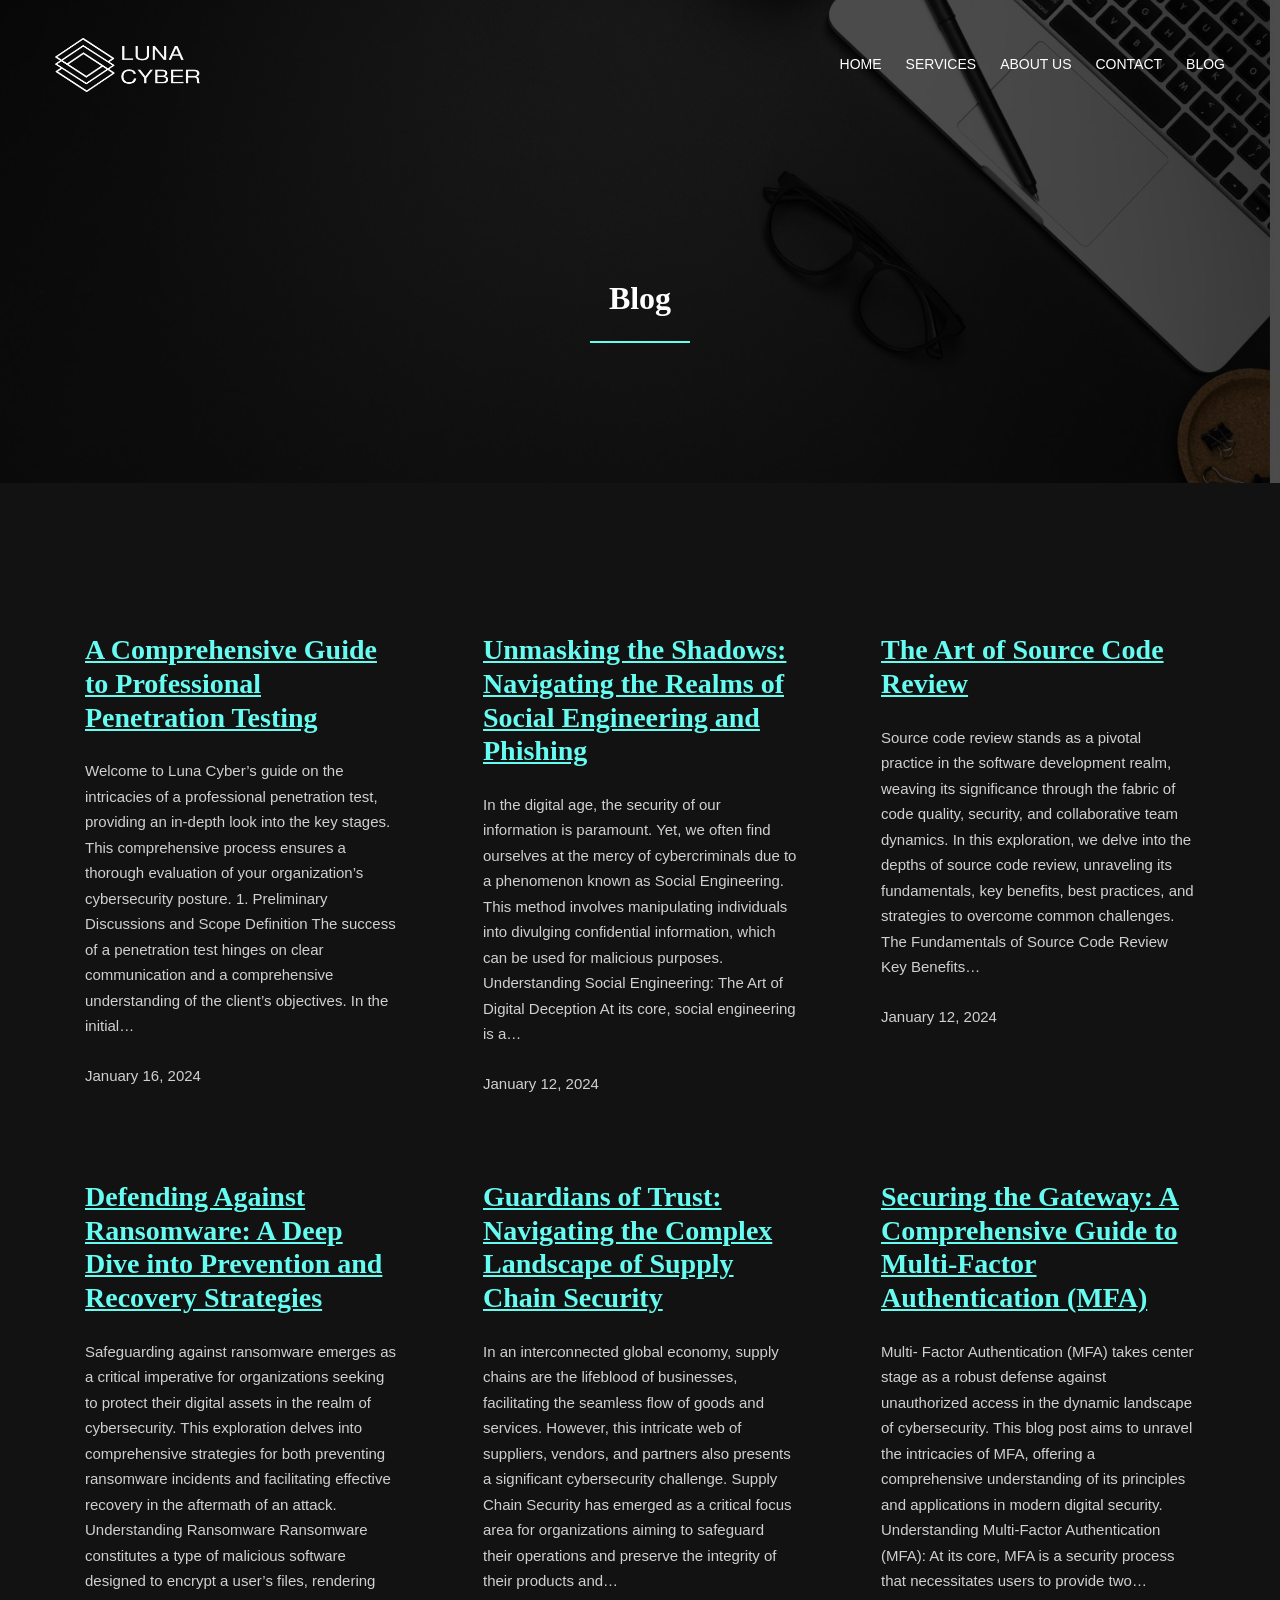
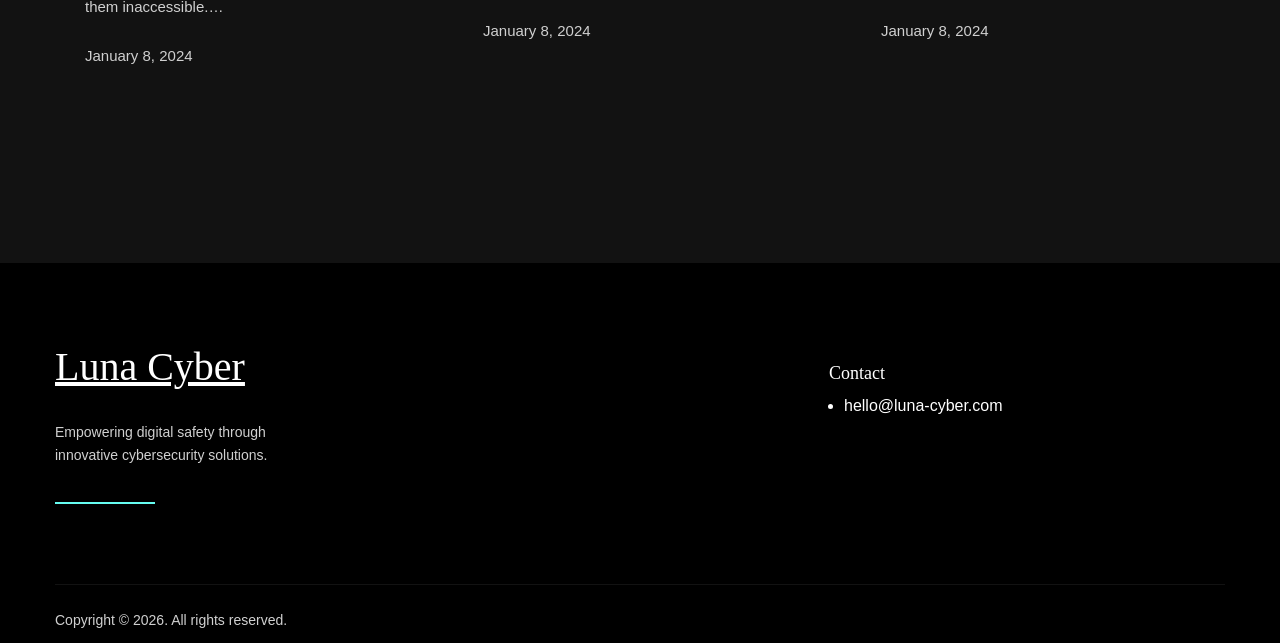
==== commit 7967a8c4: "files" ====
--- a/blog.html
+++ b/blog.html
@@ -140,7 +140,7 @@
 <div class="wp-block-cover" style="padding-bottom:140px;min-height:460px"><span aria-hidden="true" class="wp-block-cover__background has-black-background-color has-background-dim-70 has-background-dim"></span><img width="2560" height="1440" class="wp-block-cover__image-background wp-image-855" alt="" src="assets/images/flat-lay-workstation-with-copy-space-laptop-scaled.jpg" style="object-position:52% 75%" data-object-fit="cover" data-object-position="52% 75%" srcset="assets/images/flat-lay-workstation-with-copy-space-laptop-scaled.jpg 2560w, assets/images/flat-lay-workstation-with-copy-space-laptop-300x169.jpg 300w, assets/images/flat-lay-workstation-with-copy-space-laptop-1024x576.jpg 1024w, assets/images/flat-lay-workstation-with-copy-space-laptop-768x432.jpg 768w, assets/images/flat-lay-workstation-with-copy-space-laptop-1536x864.jpg 1536w, assets/images/flat-lay-workstation-with-copy-space-laptop-2048x1152.jpg 2048w" sizes="(max-width: 2560px) 100vw, 2560px"><div class="wp-block-cover__inner-container is-layout-flow wp-block-cover-is-layout-flow"><header class="wp-block-template-part">
 <div class="wp-block-group is-layout-constrained wp-container-core-group-layout-2 wp-block-group-is-layout-constrained" style="padding-top:20px">
 <div class="wp-block-columns are-vertically-aligned-center is-layout-flex wp-container-core-columns-layout-1 wp-block-columns-is-layout-flex">
-<div class="wp-block-column is-vertically-aligned-center is-layout-flow wp-block-column-is-layout-flow" style="flex-basis:33.33%"><div class="wp-block-site-logo"><a href="https://lunacyber.com/" class="custom-logo-link" rel="home"><img width="145" height="53" src="assets/images/luna-8.png" class="custom-logo" alt="Luna Cyber" decoding="async"></a></div></div>
+<div class="wp-block-column is-vertically-aligned-center is-layout-flow wp-block-column-is-layout-flow" style="flex-basis:33.33%"><div class="wp-block-site-logo"><a href="https://luna-cyber.com/" class="custom-logo-link" rel="home"><img width="145" height="53" src="assets/images/luna-8.png" class="custom-logo" alt="Luna Cyber" decoding="async"></a></div></div>
 
 
 
@@ -155,7 +155,7 @@
 					<div class="wp-block-navigation__responsive-dialog" data-wp-bind--aria-modal="selectors.core.navigation.ariaModal" data-wp-bind--aria-label="selectors.core.navigation.ariaLabel" data-wp-bind--role="selectors.core.navigation.roleAttribute" data-wp-effect="effects.core.navigation.focusFirstElement">
 							<button aria-label="Close menu" class="wp-block-navigation__responsive-container-close" data-wp-on--click="actions.core.navigation.closeMenuOnClick"><svg xmlns="https://www.w3.org/2000/svg" viewBox="0 0 24 24" width="24" height="24" aria-hidden="true" focusable="false"><path d="M13 11.8l6.1-6.3-1-1-6.1 6.2-6.1-6.2-1 1 6.1 6.3-6.5 6.7 1 1 6.5-6.6 6.5 6.6 1-1z"></path></svg></button>
 						<div class="wp-block-navigation__responsive-container-content" id="modal-1-content">
-							<ul style="font-size:14px;font-style:normal;font-weight:500;text-transform:uppercase;" class="wp-block-navigation__container has-text-color has-white-color is-responsive is-style-customnav wp-block-navigation"><li style="font-size: 14px;" class=" wp-block-navigation-item wp-block-navigation-link"><a class="wp-block-navigation-item__content" href="https://lunacyber.com/"><span class="wp-block-navigation-item__label">Home</span></a></li><li style="font-size: 14px;" class=" wp-block-navigation-item wp-block-navigation-link"><a class="wp-block-navigation-item__content" href="https://lunacyber.com/#services"><span class="wp-block-navigation-item__label">Services</span></a></li><li style="font-size: 14px;" class=" wp-block-navigation-item wp-block-navigation-link"><a class="wp-block-navigation-item__content" href="https://lunacyber.com/#about-us"><span class="wp-block-navigation-item__label">About Us</span></a></li><li style="font-size: 14px;" class=" wp-block-navigation-item wp-block-navigation-link"><a class="wp-block-navigation-item__content" href="https://lunacyber.com/#contact"><span class="wp-block-navigation-item__label">Contact</span></a></li><li style="font-size: 14px;" class=" wp-block-navigation-item current-menu-item wp-block-navigation-link"><a class="wp-block-navigation-item__content" href="https://lunacyber.com/blog" aria-current="page"><span class="wp-block-navigation-item__label">Blog</span></a></li></ul>
+							<ul style="font-size:14px;font-style:normal;font-weight:500;text-transform:uppercase;" class="wp-block-navigation__container has-text-color has-white-color is-responsive is-style-customnav wp-block-navigation"><li style="font-size: 14px;" class=" wp-block-navigation-item wp-block-navigation-link"><a class="wp-block-navigation-item__content" href="https://luna-cyber.com/"><span class="wp-block-navigation-item__label">Home</span></a></li><li style="font-size: 14px;" class=" wp-block-navigation-item wp-block-navigation-link"><a class="wp-block-navigation-item__content" href="https://luna-cyber.com/#services"><span class="wp-block-navigation-item__label">Services</span></a></li><li style="font-size: 14px;" class=" wp-block-navigation-item wp-block-navigation-link"><a class="wp-block-navigation-item__content" href="https://luna-cyber.com/#about-us"><span class="wp-block-navigation-item__label">About Us</span></a></li><li style="font-size: 14px;" class=" wp-block-navigation-item wp-block-navigation-link"><a class="wp-block-navigation-item__content" href="https://luna-cyber.com/#contact"><span class="wp-block-navigation-item__label">Contact</span></a></li><li style="font-size: 14px;" class=" wp-block-navigation-item current-menu-item wp-block-navigation-link"><a class="wp-block-navigation-item__content" href="https://luna-cyber.com/blog" aria-current="page"><span class="wp-block-navigation-item__label">Blog</span></a></li></ul>
 						</div>
 					</div>
 				</div>
@@ -186,7 +186,7 @@
 <div class="wp-block-group is-layout-flow wp-block-group-is-layout-flow">
 <div class="wp-block-query is-layout-flow wp-block-query-is-layout-flow"><ul class="columns-3 wp-block-post-template is-layout-grid wp-container-core-post-template-layout-1 wp-block-post-template-is-layout-grid"><li class="wp-block-post post-917 post type-post status-publish format-standard hentry category-services">
 
-<div class="wp-block-group is-layout-flow wp-block-group-is-layout-flow" style="padding-top:30px;padding-right:30px;padding-bottom:30px;padding-left:30px"><h3 class="wp-block-post-title"><a href="https://lunacyber.com/comprehensive-guide-to-professional-penetration-testing" target="_self">A Comprehensive Guide to Professional Penetration Testing</a></h3>
+<div class="wp-block-group is-layout-flow wp-block-group-is-layout-flow" style="padding-top:30px;padding-right:30px;padding-bottom:30px;padding-left:30px"><h3 class="wp-block-post-title"><a href="https://luna-cyber.com/comprehensive-guide-to-professional-penetration-testing" target="_self">A Comprehensive Guide to Professional Penetration Testing</a></h3>
 
 <div class="wp-block-post-excerpt"><p class="wp-block-post-excerpt__excerpt">Welcome
  to Luna Cyber’s guide on the intricacies of a professional penetration 
@@ -200,7 +200,7 @@
 
 </li><li class="wp-block-post post-912 post type-post status-publish format-standard hentry category-cyber-security">
 
-<div class="wp-block-group is-layout-flow wp-block-group-is-layout-flow" style="padding-top:30px;padding-right:30px;padding-bottom:30px;padding-left:30px"><h3 class="wp-block-post-title"><a href="https://lunacyber.com/unmasking-the-shadows-navigating-the-realms-of-social-engineering-and-phishing" target="_self">Unmasking the Shadows: Navigating the Realms of Social Engineering and Phishing</a></h3>
+<div class="wp-block-group is-layout-flow wp-block-group-is-layout-flow" style="padding-top:30px;padding-right:30px;padding-bottom:30px;padding-left:30px"><h3 class="wp-block-post-title"><a href="https://luna-cyber.com/unmasking-the-shadows-navigating-the-realms-of-social-engineering-and-phishing" target="_self">Unmasking the Shadows: Navigating the Realms of Social Engineering and Phishing</a></h3>
 
 <div class="wp-block-post-excerpt"><p class="wp-block-post-excerpt__excerpt">In
  the digital age, the security of our information is paramount. Yet, we 
@@ -214,7 +214,7 @@
 
 </li><li class="wp-block-post post-907 post type-post status-publish format-standard hentry category-services">
 
-<div class="wp-block-group is-layout-flow wp-block-group-is-layout-flow" style="padding-top:30px;padding-right:30px;padding-bottom:30px;padding-left:30px"><h3 class="wp-block-post-title"><a href="https://lunacyber.com/the-art-of-source-code-review" target="_self">The Art of Source Code Review</a></h3>
+<div class="wp-block-group is-layout-flow wp-block-group-is-layout-flow" style="padding-top:30px;padding-right:30px;padding-bottom:30px;padding-left:30px"><h3 class="wp-block-post-title"><a href="https://luna-cyber.com/the-art-of-source-code-review" target="_self">The Art of Source Code Review</a></h3>
 
 <div class="wp-block-post-excerpt"><p class="wp-block-post-excerpt__excerpt">Source
  code review stands as a pivotal practice in the software development 
@@ -228,7 +228,7 @@
 
 </li><li class="wp-block-post post-859 post type-post status-publish format-standard hentry category-cyber-security">
 
-<div class="wp-block-group is-layout-flow wp-block-group-is-layout-flow" style="padding-top:30px;padding-right:30px;padding-bottom:30px;padding-left:30px"><h3 class="wp-block-post-title"><a href="https://lunacyber.com/defending-against-ransomware-a-deep-dive-into-prevention-and-recovery-strategies" target="_self">Defending Against Ransomware: A Deep Dive into Prevention and Recovery Strategies</a></h3>
+<div class="wp-block-group is-layout-flow wp-block-group-is-layout-flow" style="padding-top:30px;padding-right:30px;padding-bottom:30px;padding-left:30px"><h3 class="wp-block-post-title"><a href="https://luna-cyber.com/defending-against-ransomware-a-deep-dive-into-prevention-and-recovery-strategies" target="_self">Defending Against Ransomware: A Deep Dive into Prevention and Recovery Strategies</a></h3>
 
 <div class="wp-block-post-excerpt"><p class="wp-block-post-excerpt__excerpt">Safeguarding
  against ransomware emerges as a critical imperative for organizations 
@@ -243,7 +243,7 @@
 
 </li><li class="wp-block-post post-853 post type-post status-publish format-standard hentry category-cyber-security">
 
-<div class="wp-block-group is-layout-flow wp-block-group-is-layout-flow" style="padding-top:30px;padding-right:30px;padding-bottom:30px;padding-left:30px"><h3 class="wp-block-post-title"><a href="https://lunacyber.com/guardians-of-trust-navigating-the-complex-landscape-of-supply-chain-security" target="_self">Guardians of Trust: Navigating the Complex Landscape of Supply Chain Security</a></h3>
+<div class="wp-block-group is-layout-flow wp-block-group-is-layout-flow" style="padding-top:30px;padding-right:30px;padding-bottom:30px;padding-left:30px"><h3 class="wp-block-post-title"><a href="https://luna-cyber.com/guardians-of-trust-navigating-the-complex-landscape-of-supply-chain-security" target="_self">Guardians of Trust: Navigating the Complex Landscape of Supply Chain Security</a></h3>
 
 <div class="wp-block-post-excerpt"><p class="wp-block-post-excerpt__excerpt">In
  an interconnected global economy, supply chains are the lifeblood of 
@@ -258,7 +258,7 @@
 
 </li><li class="wp-block-post post-844 post type-post status-publish format-standard hentry category-cyber-security">
 
-<div class="wp-block-group is-layout-flow wp-block-group-is-layout-flow" style="padding-top:30px;padding-right:30px;padding-bottom:30px;padding-left:30px"><h3 class="wp-block-post-title"><a href="https://lunacyber.com/securing-the-gateway-a-comprehensive-guide-to-multi-factor-authentication-mfa" target="_self">Securing the Gateway: A Comprehensive Guide to Multi-Factor Authentication (MFA)</a></h3>
+<div class="wp-block-group is-layout-flow wp-block-group-is-layout-flow" style="padding-top:30px;padding-right:30px;padding-bottom:30px;padding-left:30px"><h3 class="wp-block-post-title"><a href="https://luna-cyber.com/securing-the-gateway-a-comprehensive-guide-to-multi-factor-authentication-mfa" target="_self">Securing the Gateway: A Comprehensive Guide to Multi-Factor Authentication (MFA)</a></h3>
 
 <div class="wp-block-post-excerpt"><p class="wp-block-post-excerpt__excerpt">Multi-
 Factor Authentication (MFA) takes center stage as a robust defense 
@@ -283,7 +283,7 @@
 <footer class="wp-block-template-part">
 <div id="contact" class="wp-block-group has-black-background-color has-background is-layout-constrained wp-container-core-group-layout-16 wp-block-group-is-layout-constrained" style="padding-top:80px;padding-bottom:0px">
 <div class="wp-block-columns are-vertically-aligned-top is-layout-flex wp-container-core-columns-layout-4 wp-block-columns-is-layout-flex" style="margin-bottom:80px">
-<div class="wp-block-column is-vertically-aligned-top is-layout-flow wp-block-column-is-layout-flow" style="padding-right:40px;flex-basis:300px"><h1 style="margin-bottom:30px; font-style:normal;font-weight:500;" class="has-link-color wp-block-site-title has-extra-large-font-size has-helvetica-arial-font-family wp-elements-055d848aef27aef7fe488aa420e23fe1"><a href="https://lunacyber.com" target="_self" rel="home" aria-current="page">Luna Cyber</a></h1>
+<div class="wp-block-column is-vertically-aligned-top is-layout-flow wp-block-column-is-layout-flow" style="padding-right:40px;flex-basis:300px"><h1 style="margin-bottom:30px; font-style:normal;font-weight:500;" class="has-link-color wp-block-site-title has-extra-large-font-size has-helvetica-arial-font-family wp-elements-055d848aef27aef7fe488aa420e23fe1"><a href="https://luna-cyber.com" target="_self" rel="home" aria-current="page">Luna Cyber</a></h1>
 
 
 <p class="has-text-color" style="color:#d0d0d0;font-size:14px;font-style:normal;font-weight:300">Empowering digital safety through innovative cybersecurity solutions.</p>
@@ -314,12 +314,12 @@
 
 
 
-<ul style="font-style:normal;font-weight:400;line-height:2.8" class="has-white-color has-text-color has-tiny-font-size">
-<li>Harju maakond, Tallinn, Kesklinna linnaosa, Tornimäe tn 5, 10145, Estonia</li>
-
-
-
-<li>hello@lunacyber.com</li>
+ <ul style="font-style:normal;font-weight:400;line-height:2.8" class="has-white-color has-text-color has-tiny-font-size"> 
+ 
+
+
+
+<li>hello@luna-cyber.com</li>
 </ul>
 </div>
 </div>
@@ -333,7 +333,7 @@
 <div class="wp-block-group is-layout-flow wp-block-group-is-layout-flow" style="padding-top:0px;padding-bottom:10px">
 <div class="wp-block-columns are-vertically-aligned-center is-layout-flex wp-container-core-columns-layout-5 wp-block-columns-is-layout-flex">
 <div class="wp-block-column is-vertically-aligned-center is-layout-flow wp-block-column-is-layout-flow">
-<p class="has-text-align-left has-text-color has-link-color wp-elements-6a3624bd850a87f23170e265e37ff6bc" style="color:#d0d0d0;font-size:14px;font-style:normal;font-weight:300">Copyright © 2024. All rights reserved.</p>
+<p class="has-text-align-left has-text-color has-link-color wp-elements-6a3624bd850a87f23170e265e37ff6bc" style="color:#d0d0d0;font-size:14px;font-style:normal;font-weight:300">Copyright © 2026. All rights reserved.</p>
 </div>
 
 
--- a/assets/styles/style.min.css
+++ b/assets/styles/style.min.css
@@ -0,0 +1 @@
+.wp-block-navigation{--navigation-layout-justification-setting:flex-start;--navigation-layout-direction:row;--navigation-layout-wrap:wrap;--navigation-layout-justify:flex-start;--navigation-layout-align:center;position:relative}.wp-block-navigation ul{margin-bottom:0;margin-left:0;margin-top:0;padding-left:0}.wp-block-navigation ul,.wp-block-navigation ul li{list-style:none;padding:0}.wp-block-navigation .wp-block-navigation-item{align-items:center;background-color:inherit;display:flex;position:relative}.wp-block-navigation .wp-block-navigation-item .wp-block-navigation__submenu-container:empty{display:none}.wp-block-navigation .wp-block-navigation-item__content{display:block}.wp-block-navigation .wp-block-navigation-item__content.wp-block-navigation-item__content{color:inherit}.wp-block-navigation.has-text-decoration-underline .wp-block-navigation-item__content,.wp-block-navigation.has-text-decoration-underline .wp-block-navigation-item__content:active,.wp-block-navigation.has-text-decoration-underline .wp-block-navigation-item__content:focus{text-decoration:underline}.wp-block-navigation.has-text-decoration-line-through .wp-block-navigation-item__content,.wp-block-navigation.has-text-decoration-line-through .wp-block-navigation-item__content:active,.wp-block-navigation.has-text-decoration-line-through .wp-block-navigation-item__content:focus{text-decoration:line-through}.wp-block-navigation:where(:not([class*=has-text-decoration])) a{text-decoration:none}.wp-block-navigation:where(:not([class*=has-text-decoration])) a:active,.wp-block-navigation:where(:not([class*=has-text-decoration])) a:focus{text-decoration:none}.wp-block-navigation .wp-block-navigation__submenu-icon{align-self:center;background-color:inherit;border:none;color:currentColor;display:inline-block;font-size:inherit;height:.6em;line-height:0;margin-left:.25em;padding:0;width:.6em}.wp-block-navigation .wp-block-navigation__submenu-icon svg{stroke:currentColor;display:inline-block;height:inherit;margin-top:.075em;width:inherit}.wp-block-navigation.is-vertical{--navigation-layout-direction:column;--navigation-layout-justify:initial;--navigation-layout-align:flex-start}.wp-block-navigation.no-wrap{--navigation-layout-wrap:nowrap}.wp-block-navigation.items-justified-center{--navigation-layout-justification-setting:center;--navigation-layout-justify:center}.wp-block-navigation.items-justified-center.is-vertical{--navigation-layout-align:center}.wp-block-navigation.items-justified-right{--navigation-layout-justification-setting:flex-end;--navigation-layout-justify:flex-end}.wp-block-navigation.items-justified-right.is-vertical{--navigation-layout-align:flex-end}.wp-block-navigation.items-justified-space-between{--navigation-layout-justification-setting:space-between;--navigation-layout-justify:space-between}.wp-block-navigation .has-child .wp-block-navigation__submenu-container{align-items:normal;background-color:inherit;color:inherit;display:flex;flex-direction:column;height:0;left:-1px;opacity:0;overflow:hidden;position:absolute;top:100%;transition:opacity .1s linear;visibility:hidden;width:0;z-index:2}.wp-block-navigation .has-child .wp-block-navigation__submenu-container>.wp-block-navigation-item>.wp-block-navigation-item__content{display:flex;flex-grow:1}.wp-block-navigation .has-child .wp-block-navigation__submenu-container>.wp-block-navigation-item>.wp-block-navigation-item__content .wp-block-navigation__submenu-icon{margin-left:auto;margin-right:0}.wp-block-navigation .has-child .wp-block-navigation__submenu-container .wp-block-navigation-item__content{margin:0}@media (min-width:782px){.wp-block-navigation .has-child .wp-block-navigation__submenu-container .wp-block-navigation__submenu-container{left:100%;top:-1px}.wp-block-navigation .has-child .wp-block-navigation__submenu-container .wp-block-navigation__submenu-container:before{background:transparent;content:"";display:block;height:100%;position:absolute;right:100%;width:.5em}.wp-block-navigation .has-child .wp-block-navigation__submenu-container .wp-block-navigation__submenu-icon{margin-right:.25em}.wp-block-navigation .has-child .wp-block-navigation__submenu-container .wp-block-navigation__submenu-icon svg{transform:rotate(-90deg)}}.wp-block-navigation .has-child:not(.open-on-click):hover>.wp-block-navigation__submenu-container{height:auto;min-width:200px;opacity:1;overflow:visible;visibility:visible;width:auto}.wp-block-navigation .has-child:not(.open-on-click):not(.open-on-hover-click):focus-within>.wp-block-navigation__submenu-container{height:auto;min-width:200px;opacity:1;overflow:visible;visibility:visible;width:auto}.wp-block-navigation .has-child .wp-block-navigation-submenu__toggle[aria-expanded=true]~.wp-block-navigation__submenu-container{height:auto;min-width:200px;opacity:1;overflow:visible;visibility:visible;width:auto}.wp-block-navigation.has-background .has-child .wp-block-navigation__submenu-container{left:0;top:100%}@media (min-width:782px){.wp-block-navigation.has-background .has-child .wp-block-navigation__submenu-container .wp-block-navigation__submenu-container{left:100%;top:0}}.wp-block-navigation-submenu{display:flex;position:relative}.wp-block-navigation-submenu .wp-block-navigation__submenu-icon svg{stroke:currentColor}button.wp-block-navigation-item__content{background-color:transparent;border:none;color:currentColor;font-family:inherit;font-size:inherit;font-style:inherit;font-weight:inherit;line-height:inherit;text-align:left;text-transform:inherit}.wp-block-navigation-submenu__toggle{cursor:pointer}.wp-block-navigation-item.open-on-click .wp-block-navigation-submenu__toggle{padding-right:.85em}.wp-block-navigation-item.open-on-click .wp-block-navigation-submenu__toggle+.wp-block-navigation__submenu-icon{margin-left:-.6em;pointer-events:none}.wp-block-navigation .wp-block-page-list,.wp-block-navigation__container,.wp-block-navigation__responsive-close,.wp-block-navigation__responsive-container,.wp-block-navigation__responsive-container-content,.wp-block-navigation__responsive-dialog{gap:inherit}:where(.wp-block-navigation.has-background .wp-block-navigation-item a:not(.wp-element-button)),:where(.wp-block-navigation.has-background .wp-block-navigation-submenu a:not(.wp-element-button)){padding:.5em 1em}:where(.wp-block-navigation .wp-block-navigation__submenu-container .wp-block-navigation-item a:not(.wp-element-button)),:where(.wp-block-navigation .wp-block-navigation__submenu-container .wp-block-navigation-submenu a:not(.wp-element-button)),:where(.wp-block-navigation .wp-block-navigation__submenu-container .wp-block-navigation-submenu button.wp-block-navigation-item__content),:where(.wp-block-navigation .wp-block-navigation__submenu-container .wp-block-pages-list__item button.wp-block-navigation-item__content){padding:.5em 1em}.wp-block-navigation.items-justified-right .wp-block-navigation__container .has-child .wp-block-navigation__submenu-container,.wp-block-navigation.items-justified-right .wp-block-page-list>.has-child .wp-block-navigation__submenu-container,.wp-block-navigation.items-justified-space-between .wp-block-page-list>.has-child:last-child .wp-block-navigation__submenu-container,.wp-block-navigation.items-justified-space-between>.wp-block-navigation__container>.has-child:last-child .wp-block-navigation__submenu-container{left:auto;right:0}.wp-block-navigation.items-justified-right .wp-block-navigation__container .has-child .wp-block-navigation__submenu-container .wp-block-navigation__submenu-container,.wp-block-navigation.items-justified-right .wp-block-page-list>.has-child .wp-block-navigation__submenu-container .wp-block-navigation__submenu-container,.wp-block-navigation.items-justified-space-between .wp-block-page-list>.has-child:last-child .wp-block-navigation__submenu-container .wp-block-navigation__submenu-container,.wp-block-navigation.items-justified-space-between>.wp-block-navigation__container>.has-child:last-child .wp-block-navigation__submenu-container .wp-block-navigation__submenu-container{left:-1px;right:-1px}@media (min-width:782px){.wp-block-navigation.items-justified-right .wp-block-navigation__container .has-child .wp-block-navigation__submenu-container .wp-block-navigation__submenu-container,.wp-block-navigation.items-justified-right .wp-block-page-list>.has-child .wp-block-navigation__submenu-container .wp-block-navigation__submenu-container,.wp-block-navigation.items-justified-space-between .wp-block-page-list>.has-child:last-child .wp-block-navigation__submenu-container .wp-block-navigation__submenu-container,.wp-block-navigation.items-justified-space-between>.wp-block-navigation__container>.has-child:last-child .wp-block-navigation__submenu-container .wp-block-navigation__submenu-container{left:auto;right:100%}}.wp-block-navigation:not(.has-background) .wp-block-navigation__submenu-container{background-color:#fff;border:1px solid rgba(0,0,0,.15)}.wp-block-navigation.has-background .wp-block-navigation__submenu-container{background-color:inherit}.wp-block-navigation:not(.has-text-color) .wp-block-navigation__submenu-container{color:#000}.wp-block-navigation__container{align-items:var(--navigation-layout-align,initial);display:flex;flex-direction:var(--navigation-layout-direction,initial);flex-wrap:var(--navigation-layout-wrap,wrap);justify-content:var(--navigation-layout-justify,initial);list-style:none;margin:0;padding-left:0}.wp-block-navigation__container .is-responsive{display:none}.wp-block-navigation__container:only-child,.wp-block-page-list:only-child{flex-grow:1}@keyframes overlay-menu__fade-in-animation{0%{opacity:0;transform:translateY(.5em)}to{opacity:1;transform:translateY(0)}}.wp-block-navigation__responsive-container{bottom:0;display:none;left:0;position:fixed;right:0;top:0}.wp-block-navigation__responsive-container :where(.wp-block-navigation-item a){color:inherit}.wp-block-navigation__responsive-container .wp-block-navigation__responsive-container-content{align-items:var(--navigation-layout-align,initial);display:flex;flex-direction:var(--navigation-layout-direction,initial);flex-wrap:var(--navigation-layout-wrap,wrap);justify-content:var(--navigation-layout-justify,initial)}.wp-block-navigation__responsive-container:not(.is-menu-open.is-menu-open){background-color:inherit!important;color:inherit!important}.wp-block-navigation__responsive-container.is-menu-open{animation:overlay-menu__fade-in-animation .1s ease-out;animation-fill-mode:forwards;background-color:inherit;display:flex;flex-direction:column;overflow:auto;padding:clamp(1rem,var(--wp--style--root--padding-top),20rem) clamp(1rem,var(--wp--style--root--padding-right),20rem) clamp(1rem,var(--wp--style--root--padding-bottom),20rem) clamp(1rem,var(--wp--style--root--padding-left),20em);z-index:100000}@media (prefers-reduced-motion:reduce){.wp-block-navigation__responsive-container.is-menu-open{animation-delay:0s;animation-duration:1ms}}.wp-block-navigation__responsive-container.is-menu-open .wp-block-navigation__responsive-container-content{align-items:var(--navigation-layout-justification-setting,inherit);display:flex;flex-direction:column;flex-wrap:nowrap;overflow:visible;padding-top:calc(2rem + 24px)}.wp-block-navigation__responsive-container.is-menu-open .wp-block-navigation__responsive-container-content,.wp-block-navigation__responsive-container.is-menu-open .wp-block-navigation__responsive-container-content .wp-block-navigation__container,.wp-block-navigation__responsive-container.is-menu-open .wp-block-navigation__responsive-container-content .wp-block-page-list{justify-content:flex-start}.wp-block-navigation__responsive-container.is-menu-open .wp-block-navigation__responsive-container-content .wp-block-navigation__submenu-icon{display:none}.wp-block-navigation__responsive-container.is-menu-open .wp-block-navigation__responsive-container-content .has-child .wp-block-navigation__submenu-container{border:none;height:auto;min-width:200px;opacity:1;overflow:initial;padding-left:2rem;padding-right:2rem;position:static;visibility:visible;width:auto}.wp-block-navigation__responsive-container.is-menu-open .wp-block-navigation__responsive-container-content .wp-block-navigation__container,.wp-block-navigation__responsive-container.is-menu-open .wp-block-navigation__responsive-container-content .wp-block-navigation__submenu-container{gap:inherit}.wp-block-navigation__responsive-container.is-menu-open .wp-block-navigation__responsive-container-content .wp-block-navigation__submenu-container{padding-top:var(--wp--style--block-gap,2em)}.wp-block-navigation__responsive-container.is-menu-open .wp-block-navigation__responsive-container-content .wp-block-navigation-item__content{padding:0}.wp-block-navigation__responsive-container.is-menu-open .wp-block-navigation__responsive-container-content .wp-block-navigation-item,.wp-block-navigation__responsive-container.is-menu-open .wp-block-navigation__responsive-container-content .wp-block-navigation__container,.wp-block-navigation__responsive-container.is-menu-open .wp-block-navigation__responsive-container-content .wp-block-page-list{align-items:var(--navigation-layout-justification-setting,initial);display:flex;flex-direction:column}.wp-block-navigation__responsive-container.is-menu-open .wp-block-navigation-item,.wp-block-navigation__responsive-container.is-menu-open .wp-block-navigation-item .wp-block-navigation__submenu-container,.wp-block-navigation__responsive-container.is-menu-open .wp-block-navigation__container,.wp-block-navigation__responsive-container.is-menu-open .wp-block-page-list{background:transparent!important;color:inherit!important}.wp-block-navigation__responsive-container.is-menu-open .wp-block-navigation__submenu-container.wp-block-navigation__submenu-container.wp-block-navigation__submenu-container.wp-block-navigation__submenu-container{left:auto;right:auto}@media (min-width:600px){.wp-block-navigation__responsive-container:not(.hidden-by-default):not(.is-menu-open){background-color:inherit;display:block;position:relative;width:100%;z-index:auto}.wp-block-navigation__responsive-container:not(.hidden-by-default):not(.is-menu-open) .wp-block-navigation__responsive-container-close{display:none}.wp-block-navigation__responsive-container.is-menu-open .wp-block-navigation__submenu-container.wp-block-navigation__submenu-container.wp-block-navigation__submenu-container.wp-block-navigation__submenu-container{left:0}}.wp-block-navigation:not(.has-background) .wp-block-navigation__responsive-container.is-menu-open{background-color:#fff}.wp-block-navigation:not(.has-text-color) .wp-block-navigation__responsive-container.is-menu-open{color:#000}.wp-block-navigation__toggle_button_label{font-size:1rem;font-weight:700}.wp-block-navigation__responsive-container-close,.wp-block-navigation__responsive-container-open{background:transparent;border:none;color:currentColor;cursor:pointer;margin:0;padding:0;text-transform:inherit;vertical-align:middle}.wp-block-navigation__responsive-container-close svg,.wp-block-navigation__responsive-container-open svg{fill:currentColor;display:block;height:24px;pointer-events:none;width:24px}.wp-block-navigation__responsive-container-open{display:flex}.wp-block-navigation__responsive-container-open.wp-block-navigation__responsive-container-open.wp-block-navigation__responsive-container-open{font-family:inherit;font-size:inherit;font-weight:inherit}@media (min-width:600px){.wp-block-navigation__responsive-container-open:not(.always-shown){display:none}}.wp-block-navigation__responsive-container-close{position:absolute;right:0;top:0;z-index:2}.wp-block-navigation__responsive-container-close.wp-block-navigation__responsive-container-close.wp-block-navigation__responsive-container-close{font-family:inherit;font-size:inherit;font-weight:inherit}.wp-block-navigation__responsive-close{width:100%}.has-modal-open .wp-block-navigation__responsive-close{margin-left:auto;margin-right:auto;max-width:var(--wp--style--global--wide-size,100%)}.wp-block-navigation__responsive-close:focus{outline:none}.is-menu-open .wp-block-navigation__responsive-close,.is-menu-open .wp-block-navigation__responsive-container-content,.is-menu-open .wp-block-navigation__responsive-dialog{box-sizing:border-box}.wp-block-navigation__responsive-dialog{position:relative}.has-modal-open .admin-bar .is-menu-open .wp-block-navigation__responsive-dialog{margin-top:46px}@media (min-width:782px){.has-modal-open .admin-bar .is-menu-open .wp-block-navigation__responsive-dialog{margin-top:32px}}html.has-modal-open{overflow:hidden}
--- a/assets/styles/style.min_002.css
+++ b/assets/styles/style.min_002.css
@@ -0,0 +1 @@
+.wp-block-cover,.wp-block-cover-image{align-items:center;background-position:50%;box-sizing:border-box;display:flex;justify-content:center;min-height:430px;overflow:hidden;overflow:clip;padding:1em;position:relative}.wp-block-cover .has-background-dim:not([class*=-background-color]),.wp-block-cover-image .has-background-dim:not([class*=-background-color]),.wp-block-cover-image.has-background-dim:not([class*=-background-color]),.wp-block-cover.has-background-dim:not([class*=-background-color]){background-color:#000}.wp-block-cover .has-background-dim.has-background-gradient,.wp-block-cover-image .has-background-dim.has-background-gradient{background-color:transparent}.wp-block-cover-image.has-background-dim:before,.wp-block-cover.has-background-dim:before{background-color:inherit;content:""}.wp-block-cover .wp-block-cover__background,.wp-block-cover .wp-block-cover__gradient-background,.wp-block-cover-image .wp-block-cover__background,.wp-block-cover-image .wp-block-cover__gradient-background,.wp-block-cover-image.has-background-dim:not(.has-background-gradient):before,.wp-block-cover.has-background-dim:not(.has-background-gradient):before{bottom:0;left:0;opacity:.5;position:absolute;right:0;top:0;z-index:1}.wp-block-cover-image.has-background-dim.has-background-dim-10 .wp-block-cover__background,.wp-block-cover-image.has-background-dim.has-background-dim-10 .wp-block-cover__gradient-background,.wp-block-cover-image.has-background-dim.has-background-dim-10:not(.has-background-gradient):before,.wp-block-cover.has-background-dim.has-background-dim-10 .wp-block-cover__background,.wp-block-cover.has-background-dim.has-background-dim-10 .wp-block-cover__gradient-background,.wp-block-cover.has-background-dim.has-background-dim-10:not(.has-background-gradient):before{opacity:.1}.wp-block-cover-image.has-background-dim.has-background-dim-20 .wp-block-cover__background,.wp-block-cover-image.has-background-dim.has-background-dim-20 .wp-block-cover__gradient-background,.wp-block-cover-image.has-background-dim.has-background-dim-20:not(.has-background-gradient):before,.wp-block-cover.has-background-dim.has-background-dim-20 .wp-block-cover__background,.wp-block-cover.has-background-dim.has-background-dim-20 .wp-block-cover__gradient-background,.wp-block-cover.has-background-dim.has-background-dim-20:not(.has-background-gradient):before{opacity:.2}.wp-block-cover-image.has-background-dim.has-background-dim-30 .wp-block-cover__background,.wp-block-cover-image.has-background-dim.has-background-dim-30 .wp-block-cover__gradient-background,.wp-block-cover-image.has-background-dim.has-background-dim-30:not(.has-background-gradient):before,.wp-block-cover.has-background-dim.has-background-dim-30 .wp-block-cover__background,.wp-block-cover.has-background-dim.has-background-dim-30 .wp-block-cover__gradient-background,.wp-block-cover.has-background-dim.has-background-dim-30:not(.has-background-gradient):before{opacity:.3}.wp-block-cover-image.has-background-dim.has-background-dim-40 .wp-block-cover__background,.wp-block-cover-image.has-background-dim.has-background-dim-40 .wp-block-cover__gradient-background,.wp-block-cover-image.has-background-dim.has-background-dim-40:not(.has-background-gradient):before,.wp-block-cover.has-background-dim.has-background-dim-40 .wp-block-cover__background,.wp-block-cover.has-background-dim.has-background-dim-40 .wp-block-cover__gradient-background,.wp-block-cover.has-background-dim.has-background-dim-40:not(.has-background-gradient):before{opacity:.4}.wp-block-cover-image.has-background-dim.has-background-dim-50 .wp-block-cover__background,.wp-block-cover-image.has-background-dim.has-background-dim-50 .wp-block-cover__gradient-background,.wp-block-cover-image.has-background-dim.has-background-dim-50:not(.has-background-gradient):before,.wp-block-cover.has-background-dim.has-background-dim-50 .wp-block-cover__background,.wp-block-cover.has-background-dim.has-background-dim-50 .wp-block-cover__gradient-background,.wp-block-cover.has-background-dim.has-background-dim-50:not(.has-background-gradient):before{opacity:.5}.wp-block-cover-image.has-background-dim.has-background-dim-60 .wp-block-cover__background,.wp-block-cover-image.has-background-dim.has-background-dim-60 .wp-block-cover__gradient-background,.wp-block-cover-image.has-background-dim.has-background-dim-60:not(.has-background-gradient):before,.wp-block-cover.has-background-dim.has-background-dim-60 .wp-block-cover__background,.wp-block-cover.has-background-dim.has-background-dim-60 .wp-block-cover__gradient-background,.wp-block-cover.has-background-dim.has-background-dim-60:not(.has-background-gradient):before{opacity:.6}.wp-block-cover-image.has-background-dim.has-background-dim-70 .wp-block-cover__background,.wp-block-cover-image.has-background-dim.has-background-dim-70 .wp-block-cover__gradient-background,.wp-block-cover-image.has-background-dim.has-background-dim-70:not(.has-background-gradient):before,.wp-block-cover.has-background-dim.has-background-dim-70 .wp-block-cover__background,.wp-block-cover.has-background-dim.has-background-dim-70 .wp-block-cover__gradient-background,.wp-block-cover.has-background-dim.has-background-dim-70:not(.has-background-gradient):before{opacity:.7}.wp-block-cover-image.has-background-dim.has-background-dim-80 .wp-block-cover__background,.wp-block-cover-image.has-background-dim.has-background-dim-80 .wp-block-cover__gradient-background,.wp-block-cover-image.has-background-dim.has-background-dim-80:not(.has-background-gradient):before,.wp-block-cover.has-background-dim.has-background-dim-80 .wp-block-cover__background,.wp-block-cover.has-background-dim.has-background-dim-80 .wp-block-cover__gradient-background,.wp-block-cover.has-background-dim.has-background-dim-80:not(.has-background-gradient):before{opacity:.8}.wp-block-cover-image.has-background-dim.has-background-dim-90 .wp-block-cover__background,.wp-block-cover-image.has-background-dim.has-background-dim-90 .wp-block-cover__gradient-background,.wp-block-cover-image.has-background-dim.has-background-dim-90:not(.has-background-gradient):before,.wp-block-cover.has-background-dim.has-background-dim-90 .wp-block-cover__background,.wp-block-cover.has-background-dim.has-background-dim-90 .wp-block-cover__gradient-background,.wp-block-cover.has-background-dim.has-background-dim-90:not(.has-background-gradient):before{opacity:.9}.wp-block-cover-image.has-background-dim.has-background-dim-100 .wp-block-cover__background,.wp-block-cover-image.has-background-dim.has-background-dim-100 .wp-block-cover__gradient-background,.wp-block-cover-image.has-background-dim.has-background-dim-100:not(.has-background-gradient):before,.wp-block-cover.has-background-dim.has-background-dim-100 .wp-block-cover__background,.wp-block-cover.has-background-dim.has-background-dim-100 .wp-block-cover__gradient-background,.wp-block-cover.has-background-dim.has-background-dim-100:not(.has-background-gradient):before{opacity:1}.wp-block-cover .wp-block-cover__background.has-background-dim.has-background-dim-0,.wp-block-cover .wp-block-cover__gradient-background.has-background-dim.has-background-dim-0,.wp-block-cover-image .wp-block-cover__background.has-background-dim.has-background-dim-0,.wp-block-cover-image .wp-block-cover__gradient-background.has-background-dim.has-background-dim-0{opacity:0}.wp-block-cover .wp-block-cover__background.has-background-dim.has-background-dim-10,.wp-block-cover .wp-block-cover__gradient-background.has-background-dim.has-background-dim-10,.wp-block-cover-image .wp-block-cover__background.has-background-dim.has-background-dim-10,.wp-block-cover-image .wp-block-cover__gradient-background.has-background-dim.has-background-dim-10{opacity:.1}.wp-block-cover .wp-block-cover__background.has-background-dim.has-background-dim-20,.wp-block-cover .wp-block-cover__gradient-background.has-background-dim.has-background-dim-20,.wp-block-cover-image .wp-block-cover__background.has-background-dim.has-background-dim-20,.wp-block-cover-image .wp-block-cover__gradient-background.has-background-dim.has-background-dim-20{opacity:.2}.wp-block-cover .wp-block-cover__background.has-background-dim.has-background-dim-30,.wp-block-cover .wp-block-cover__gradient-background.has-background-dim.has-background-dim-30,.wp-block-cover-image .wp-block-cover__background.has-background-dim.has-background-dim-30,.wp-block-cover-image .wp-block-cover__gradient-background.has-background-dim.has-background-dim-30{opacity:.3}.wp-block-cover .wp-block-cover__background.has-background-dim.has-background-dim-40,.wp-block-cover .wp-block-cover__gradient-background.has-background-dim.has-background-dim-40,.wp-block-cover-image .wp-block-cover__background.has-background-dim.has-background-dim-40,.wp-block-cover-image .wp-block-cover__gradient-background.has-background-dim.has-background-dim-40{opacity:.4}.wp-block-cover .wp-block-cover__background.has-background-dim.has-background-dim-50,.wp-block-cover .wp-block-cover__gradient-background.has-background-dim.has-background-dim-50,.wp-block-cover-image .wp-block-cover__background.has-background-dim.has-background-dim-50,.wp-block-cover-image .wp-block-cover__gradient-background.has-background-dim.has-background-dim-50{opacity:.5}.wp-block-cover .wp-block-cover__background.has-background-dim.has-background-dim-60,.wp-block-cover .wp-block-cover__gradient-background.has-background-dim.has-background-dim-60,.wp-block-cover-image .wp-block-cover__background.has-background-dim.has-background-dim-60,.wp-block-cover-image .wp-block-cover__gradient-background.has-background-dim.has-background-dim-60{opacity:.6}.wp-block-cover .wp-block-cover__background.has-background-dim.has-background-dim-70,.wp-block-cover .wp-block-cover__gradient-background.has-background-dim.has-background-dim-70,.wp-block-cover-image .wp-block-cover__background.has-background-dim.has-background-dim-70,.wp-block-cover-image .wp-block-cover__gradient-background.has-background-dim.has-background-dim-70{opacity:.7}.wp-block-cover .wp-block-cover__background.has-background-dim.has-background-dim-80,.wp-block-cover .wp-block-cover__gradient-background.has-background-dim.has-background-dim-80,.wp-block-cover-image .wp-block-cover__background.has-background-dim.has-background-dim-80,.wp-block-cover-image .wp-block-cover__gradient-background.has-background-dim.has-background-dim-80{opacity:.8}.wp-block-cover .wp-block-cover__background.has-background-dim.has-background-dim-90,.wp-block-cover .wp-block-cover__gradient-background.has-background-dim.has-background-dim-90,.wp-block-cover-image .wp-block-cover__background.has-background-dim.has-background-dim-90,.wp-block-cover-image .wp-block-cover__gradient-background.has-background-dim.has-background-dim-90{opacity:.9}.wp-block-cover .wp-block-cover__background.has-background-dim.has-background-dim-100,.wp-block-cover .wp-block-cover__gradient-background.has-background-dim.has-background-dim-100,.wp-block-cover-image .wp-block-cover__background.has-background-dim.has-background-dim-100,.wp-block-cover-image .wp-block-cover__gradient-background.has-background-dim.has-background-dim-100{opacity:1}.wp-block-cover-image.alignleft,.wp-block-cover-image.alignright,.wp-block-cover.alignleft,.wp-block-cover.alignright{max-width:420px;width:100%}.wp-block-cover-image:after,.wp-block-cover:after{content:"";display:block;font-size:0;min-height:inherit}@supports (position:sticky){.wp-block-cover-image:after,.wp-block-cover:after{content:none}}.wp-block-cover-image.aligncenter,.wp-block-cover-image.alignleft,.wp-block-cover-image.alignright,.wp-block-cover.aligncenter,.wp-block-cover.alignleft,.wp-block-cover.alignright{display:flex}.wp-block-cover .wp-block-cover__inner-container,.wp-block-cover-image .wp-block-cover__inner-container{color:inherit;width:100%;z-index:1}.wp-block-cover h1:where(:not(.has-text-color)),.wp-block-cover h2:where(:not(.has-text-color)),.wp-block-cover h3:where(:not(.has-text-color)),.wp-block-cover h4:where(:not(.has-text-color)),.wp-block-cover h5:where(:not(.has-text-color)),.wp-block-cover h6:where(:not(.has-text-color)),.wp-block-cover p:where(:not(.has-text-color)),.wp-block-cover-image h1:where(:not(.has-text-color)),.wp-block-cover-image h2:where(:not(.has-text-color)),.wp-block-cover-image h3:where(:not(.has-text-color)),.wp-block-cover-image h4:where(:not(.has-text-color)),.wp-block-cover-image h5:where(:not(.has-text-color)),.wp-block-cover-image h6:where(:not(.has-text-color)),.wp-block-cover-image p:where(:not(.has-text-color)){color:inherit}.wp-block-cover-image.is-position-top-left,.wp-block-cover.is-position-top-left{align-items:flex-start;justify-content:flex-start}.wp-block-cover-image.is-position-top-center,.wp-block-cover.is-position-top-center{align-items:flex-start;justify-content:center}.wp-block-cover-image.is-position-top-right,.wp-block-cover.is-position-top-right{align-items:flex-start;justify-content:flex-end}.wp-block-cover-image.is-position-center-left,.wp-block-cover.is-position-center-left{align-items:center;justify-content:flex-start}.wp-block-cover-image.is-position-center-center,.wp-block-cover.is-position-center-center{align-items:center;justify-content:center}.wp-block-cover-image.is-position-center-right,.wp-block-cover.is-position-center-right{align-items:center;justify-content:flex-end}.wp-block-cover-image.is-position-bottom-left,.wp-block-cover.is-position-bottom-left{align-items:flex-end;justify-content:flex-start}.wp-block-cover-image.is-position-bottom-center,.wp-block-cover.is-position-bottom-center{align-items:flex-end;justify-content:center}.wp-block-cover-image.is-position-bottom-right,.wp-block-cover.is-position-bottom-right{align-items:flex-end;justify-content:flex-end}.wp-block-cover-image.has-custom-content-position.has-custom-content-position .wp-block-cover__inner-container,.wp-block-cover.has-custom-content-position.has-custom-content-position .wp-block-cover__inner-container{margin:0}.wp-block-cover-image.has-custom-content-position.has-custom-content-position.is-position-bottom-left .wp-block-cover__inner-container,.wp-block-cover-image.has-custom-content-position.has-custom-content-position.is-position-bottom-right .wp-block-cover__inner-container,.wp-block-cover-image.has-custom-content-position.has-custom-content-position.is-position-center-left .wp-block-cover__inner-container,.wp-block-cover-image.has-custom-content-position.has-custom-content-position.is-position-center-right .wp-block-cover__inner-container,.wp-block-cover-image.has-custom-content-position.has-custom-content-position.is-position-top-left .wp-block-cover__inner-container,.wp-block-cover-image.has-custom-content-position.has-custom-content-position.is-position-top-right .wp-block-cover__inner-container,.wp-block-cover.has-custom-content-position.has-custom-content-position.is-position-bottom-left .wp-block-cover__inner-container,.wp-block-cover.has-custom-content-position.has-custom-content-position.is-position-bottom-right .wp-block-cover__inner-container,.wp-block-cover.has-custom-content-position.has-custom-content-position.is-position-center-left .wp-block-cover__inner-container,.wp-block-cover.has-custom-content-position.has-custom-content-position.is-position-center-right .wp-block-cover__inner-container,.wp-block-cover.has-custom-content-position.has-custom-content-position.is-position-top-left .wp-block-cover__inner-container,.wp-block-cover.has-custom-content-position.has-custom-content-position.is-position-top-right .wp-block-cover__inner-container{margin:0;width:auto}.wp-block-cover .wp-block-cover__image-background,.wp-block-cover video.wp-block-cover__video-background,.wp-block-cover-image .wp-block-cover__image-background,.wp-block-cover-image video.wp-block-cover__video-background{border:none;bottom:0;box-shadow:none;height:100%;left:0;margin:0;max-height:none;max-width:none;object-fit:cover;outline:none;padding:0;position:absolute;right:0;top:0;width:100%}.wp-block-cover-image.has-parallax,.wp-block-cover.has-parallax,.wp-block-cover__image-background.has-parallax,video.wp-block-cover__video-background.has-parallax{background-attachment:fixed;background-repeat:no-repeat;background-size:cover}@supports (-webkit-touch-callout:inherit){.wp-block-cover-image.has-parallax,.wp-block-cover.has-parallax,.wp-block-cover__image-background.has-parallax,video.wp-block-cover__video-background.has-parallax{background-attachment:scroll}}@media (prefers-reduced-motion:reduce){.wp-block-cover-image.has-parallax,.wp-block-cover.has-parallax,.wp-block-cover__image-background.has-parallax,video.wp-block-cover__video-background.has-parallax{background-attachment:scroll}}.wp-block-cover-image.is-repeated,.wp-block-cover.is-repeated,.wp-block-cover__image-background.is-repeated,video.wp-block-cover__video-background.is-repeated{background-repeat:repeat;background-size:auto}.wp-block-cover__image-background,.wp-block-cover__video-background{z-index:0}.wp-block-cover-image-text,.wp-block-cover-image-text a,.wp-block-cover-image-text a:active,.wp-block-cover-image-text a:focus,.wp-block-cover-image-text a:hover,.wp-block-cover-text,.wp-block-cover-text a,.wp-block-cover-text a:active,.wp-block-cover-text a:focus,.wp-block-cover-text a:hover,section.wp-block-cover-image h2,section.wp-block-cover-image h2 a,section.wp-block-cover-image h2 a:active,section.wp-block-cover-image h2 a:focus,section.wp-block-cover-image h2 a:hover{color:#fff}.wp-block-cover-image .wp-block-cover.has-left-content{justify-content:flex-start}.wp-block-cover-image .wp-block-cover.has-right-content{justify-content:flex-end}.wp-block-cover-image.has-left-content .wp-block-cover-image-text,.wp-block-cover.has-left-content .wp-block-cover-text,section.wp-block-cover-image.has-left-content>h2{margin-left:0;text-align:left}.wp-block-cover-image.has-right-content .wp-block-cover-image-text,.wp-block-cover.has-right-content .wp-block-cover-text,section.wp-block-cover-image.has-right-content>h2{margin-right:0;text-align:right}.wp-block-cover .wp-block-cover-text,.wp-block-cover-image .wp-block-cover-image-text,section.wp-block-cover-image>h2{font-size:2em;line-height:1.25;margin-bottom:0;max-width:840px;padding:.44em;text-align:center;z-index:1}:where(.wp-block-cover-image:not(.has-text-color)),:where(.wp-block-cover:not(.has-text-color)){color:#fff}:where(.wp-block-cover-image.is-light:not(.has-text-color)),:where(.wp-block-cover.is-light:not(.has-text-color)){color:#000}
--- a/assets/styles/style.css
+++ b/assets/styles/style.css
@@ -0,0 +1,189 @@
+@charset "UTF-8";
+
+/*
+	Theme Name: Zeever
+	Description: Zeever is a modern, responsive, and elegant dark style theme template for WordPress fullsite editing and fully compatible with Gutenverse plugin. Zeever’s created especially for Digital Agency, Creative Agency, Online Portfolio, Designer and Freelancer website for companies or individuals that need a beautiful landing page for their business. The templates includes both core version and Gutenverse plugin version, also has core and Gutenverse block patterns ready so you can start mix and match your template parts as you desire. The templates is built ready so you don't need to build it from scratch. We want to make your experience using WordPress fullsite editor more convenient.
+	Author: Jegstudio
+	Author URI: https://gutenverse.com
+  Theme URI: https://gutenverse.com/zeever-theme
+	Version: 1.1.5
+	Stable tag: 1.1.5
+	Requires at least: 5.9
+	Tested up to: 6.1
+	Requires PHP: 7.0
+	License: GNU General Public License v3 or later.
+	License URI: https://www.gnu.org/licenses/gpl-3.0.html
+	Text Domain: zeever
+  Tags: one-column, custom-colors, custom-menu, custom-logo, editor-style, full-site-editing, translation-ready, block-patterns, featured-images
+*/
+html {
+  line-height: 1.15;
+  -webkit-text-size-adjust: 100%;
+}
+
+*,
+*::before,
+*::after {
+  -webkit-box-sizing: border-box;
+  box-sizing: border-box;
+}
+
+/* Sections ========================================================================== */
+body {
+  margin: 0;
+  font-family: -apple-system, BlinkMacSystemFont, "Segoe UI", Roboto, "Helvetica Neue", Arial, "Noto Sans", sans-serif, "Apple Color Emoji", "Segoe UI Emoji", "Segoe UI Symbol", "Noto Color Emoji";
+  font-size: 15px;
+  font-weight: 400;
+  line-height: 1.7;
+  overflow-x: hidden;
+  -webkit-font-smoothing: antialiased;
+  -moz-osx-font-smoothing: grayscale;
+}
+
+/* Header Fonts ======================================================================= */
+h1,
+h2,
+h3,
+h4,
+h5,
+h6 {
+  margin-top: 0.5rem;
+  margin-bottom: 1rem;
+  font-weight: 700;
+  line-height: 1.2;
+}
+
+h1 {
+  font-size: 2.5rem;
+}
+
+h2 {
+  font-size: 2rem;
+}
+
+h3 {
+  font-size: 1.75rem;
+}
+
+h4 {
+  font-size: 1.5rem;
+}
+
+h5 {
+  font-size: 1.25rem;
+}
+
+h6 {
+  font-size: 1rem;
+}
+
+p {
+  margin-top: 0;
+  margin-bottom: 0.9rem;
+}
+
+/* Grouping content ========================================================================== */
+hr {
+  -webkit-box-sizing: content-box;
+  box-sizing: content-box;
+  height: 0;
+  overflow: visible;
+}
+
+pre {
+  font-family: monospace;
+  font-size: 1em;
+  white-space: pre-wrap;
+}
+
+/* Text-level semantics ========================================================================== */
+abbr[title] {
+  border-bottom: none;
+  text-decoration: underline;
+  -webkit-text-decoration: underline dotted;
+  text-decoration: underline dotted;
+}
+
+b,
+strong {
+  font-weight: bolder;
+}
+
+code,
+kbd,
+samp {
+  font-family: monospace, monospace;
+  font-size: 1em;
+}
+
+small {
+  font-size: 80%;
+}
+
+sub,
+sup {
+  font-size: 75%;
+  line-height: 0;
+  position: relative;
+  vertical-align: baseline;
+}
+
+sub {
+  bottom: -0.25em;
+}
+
+sup {
+  top: -0.5em;
+}
+
+/* Embedded content ========================================================================== */
+img {
+  border-style: none;
+  height: auto;
+  max-width: 100%;
+}
+
+figure {
+  margin-inline-start: 0;
+  margin-inline-end: 0;
+}
+
+/* Interactive ========================================================================== */
+details {
+  display: block;
+}
+
+summary {
+  display: list-item;
+}
+
+figcaption {
+  font-size: 16px;
+  line-height: 1.4;
+  font-style: italic;
+  font-weight: 400;
+}
+
+.wp-site-blocks>* {
+  margin-top: 0 !important;
+}
+
+.wp-block-post-comments input[type=submit] {
+  background-color: var(--wp--preset--color--zeever-secondary);
+  color: var(--wp--preset--color--black);
+  border-radius: 0px;
+}
+
+.logged-in.admin-bar .wp-block-navigation__responsive-container.is-menu-open.has-modal-open {
+  margin-top: 32px;
+}
+
+.wp-block-navigation__submenu-container>li {
+  color: var(--wp--preset--color--black) !important;
+}
+
+@media (max-width: 782px) {
+  .logged-in.admin-bar .wp-block-navigation__responsive-container.is-menu-open.has-modal-open {
+    margin-top: 46px;
+  }
+}
--- a/assets/styles/core-add.css
+++ b/assets/styles/core-add.css
@@ -0,0 +1,274 @@
+/* CUSTOM CORE CLASSES */
+
+.is-style-custombuttonborder .wp-block-button__link {
+    padding: 23px 30px;
+    background-color: #FFFFFF00;
+    color: #FFFFFF;
+    font-family: 'Heebo';
+    font-size: 15px;
+    font-weight: 500;
+    letter-spacing: 0.1em;
+    text-transform: uppercase;
+    border: 2px solid var(--wp--preset--color--zeever-secondary);
+    border-radius: 0px;
+}
+
+.is-style-custombuttonborder2 .wp-block-button__link {
+    padding: 23px 30px;
+    background-color: #FFFFFF00;
+    color: #FFFFFF;
+    border-radius: 0px;
+    font-family: 'Heebo';
+    font-size: 15px;
+    font-weight: 500;
+    letter-spacing: 0.1em;
+    text-transform: uppercase;
+}
+
+.is-style-custombuttonborder2:hover .wp-block-button__link {
+    border: 2px solid var(--wp--preset--color--zeever-button-border);
+    border-radius: 0px;
+}
+
+.is-style-custombuttonborder3 .wp-block-button__link {
+    padding: 23px 30px;
+    background-color: #FFFFFF00;
+    color: #FFFFFF;
+    border-radius: 0px;
+    font-family: 'Heebo';
+    font-size: 15px;
+    font-weight: 500;
+    letter-spacing: 0.1em;
+    text-transform: uppercase;
+    border: 2px solid var(--wp--preset--color--zeever-secondary);
+    border-radius: 0px;
+}
+
+.is-style-custombuttonborder3:hover .wp-block-button__link {
+    border: 2px solid var(--wp--preset--color--zeever-button-border);
+    border-radius: 0px;
+}
+
+.is-style-customboxshadow,
+.is-style-customboxshadowhover:hover {
+    box-shadow: 0px 3px 15px 0px #1010101a;
+}
+
+.is-style-lineseparator {
+    display: flex;
+    align-items: center;
+    gap: 10px;
+}
+
+.is-style-lineseparator:before {
+    content: "";
+    width: 70px;
+    margin-right: 20px;
+    border-top-width: 3px;
+    border-top-color: var(--wp--preset--color--zeever-secondary);
+    border-top-style: solid;
+    display: inline-block;
+}
+
+.is-style-customborderhover {
+    border: 2px solid #121212;
+}
+
+.is-style-customborderhover:hover {
+    border: 2px solid var(--wp--preset--color--zeever-secondary);
+}
+
+.is-style-customborderbottom {
+    border-bottom: 5px solid #FFFFFF;
+}
+
+.is-style-customborderbottomhover {
+    border-bottom: 5px solid #FFFFFF;
+}
+
+.is-style-customborderbottomhover:hover {
+    border-bottom: 5px solid var(--wp--preset--color--zeever-secondary);
+}
+
+.is-style-iconsborderhover.wp-block-social-links {
+    gap: 20px;
+}
+
+.is-style-iconsborderhover.wp-block-social-links .wp-block-social-link {
+    font-size: 20px;
+    background-color: #ffffff00;
+    border: 2px solid var(--wp--preset--color--zeever-secondary);
+    color: #ffffff;
+}
+
+.is-style-iconsborderhover.wp-block-social-links .wp-block-social-link {
+    padding: 8px;
+}
+
+.is-style-iconsborderhover.wp-block-social-links .wp-block-social-link:hover {
+    background-color: #ffffff;
+    border: 2px solid var(--wp--preset--color--white);
+    color: #082222;
+}
+
+@media only screen and (min-width: 600px) {
+    .wp-block-navigation.is-style-customnav > .wp-block-navigation-item,
+    .wp-block-navigation.is-style-customnav .wp-block-navigation__container > .wp-block-navigation-item {
+        height: 60px;
+    }
+}
+
+/* ZEEVER ADVANCE CLASSES */
+
+.zeever-z-index-1 {
+    z-index: 1;
+}
+
+.zeever-z-index-10 {
+    z-index: 10;
+}
+
+.zeever-z-index-100 {
+    z-index: 100;
+}
+
+.zeever-z-index-1000 {
+    z-index: 1000;
+}
+
+.zeever-margin-top-n10 {
+    position: relative;
+    margin-top: -10px !important;
+}
+
+.zeever-margin-top-n20 {
+    position: relative;
+    margin-top: -20px !important;
+}
+
+.zeever-margin-top-n30 {
+    position: relative;
+    margin-top: -30px !important;
+}
+
+.zeever-margin-top-n40 {
+    position: relative;
+    margin-top: -40px !important;
+}
+
+.zeever-margin-top-n50 {
+    position: relative;
+    margin-top: -50px !important;
+}
+
+.zeever-margin-top-n60 {
+    position: relative;
+    margin-top: -60px !important;
+}
+
+.zeever-margin-top-n70 {
+    position: relative;
+    margin-top: -70px !important;
+}
+
+.zeever-margin-top-n80 {
+    position: relative;
+    margin-top: -80px !important;
+}
+
+.zeever-margin-top-n90 {
+    position: relative;
+    margin-top: -90px !important;
+}
+
+.zeever-margin-top-n100 {
+    position: relative;
+    margin-top: -100px !important;
+}
+
+.zeever-radius-5 {
+    border-radius: 5px;
+}
+
+.zeever-radius-10 {
+    border-radius: 10px;
+}
+
+.zeever-radius-25 {
+    border-radius: 25px;
+}
+
+.zeever-radius-50 {
+    border-radius: 50px;
+}
+
+
+.zeever-post-template-gap {
+    margin-left: -17.5px!important;
+    margin-right: -17.5px!important;    
+}
+
+.zeever-post-template-gap .wp-block-post-template {
+    gap: 0!important;
+}
+
+.zeever-post-template-gap .wp-block-post-template > .wp-block-post {
+    padding-left: 17.5px!important;
+    padding-right: 17.5px!important;
+    padding-bottom: 35px!important;
+}
+
+
+@media only screen and (min-width: 600px) {
+
+    .zeever-post-template-gap .wp-block-post-template.column-2 > .wp-block-post,
+    .zeever-post-template-gap .wp-block-post-template.columns-2 > .wp-block-post {
+        width: calc(50% - 35px)!important;
+    }
+
+    .zeever-post-template-gap .wp-block-post-template.column-3 > .wp-block-post,
+    .zeever-post-template-gap .wp-block-post-template.columns-3 > .wp-block-post {
+        width: calc(33.33333% - 35px)!important;
+    }
+
+    .zeever-post-template-gap .wp-block-post-template.column-4 > .wp-block-post,
+    .zeever-post-template-gap .wp-block-post-template.columns-4 > .wp-block-post {
+        width: calc(25% - 35px)!important;
+    }
+
+    .zeever-post-template-gap .wp-block-post-template.column-5 > .wp-block-post,
+    .zeever-post-template-gap .wp-block-post-template.columns-5 > .wp-block-post {
+        width: calc(20% - 35px)!important;
+    }
+
+    .zeever-post-template-gap .wp-block-post-template.column-6 > .wp-block-post,
+    .zeever-post-template-gap .wp-block-post-template.columns-6 > .wp-block-post {
+        width: calc(16.66667% - 35px)!important;
+    }
+
+    body:not(.editor-styles-wrapper) .zeever-post-template-gap .wp-block-post-template.column-2 > .wp-block-post,
+    body:not(.editor-styles-wrapper) .zeever-post-template-gap .wp-block-post-template.columns-2 > .wp-block-post {
+        width: calc(50%)!important;
+    }
+
+    body:not(.editor-styles-wrapper) .zeever-post-template-gap .wp-block-post-template.column-3 > .wp-block-post,
+    body:not(.editor-styles-wrapper) .zeever-post-template-gap .wp-block-post-template.columns-3 > .wp-block-post {
+        width: calc(33.33333%)!important;
+    }
+
+    body:not(.editor-styles-wrapper) .zeever-post-template-gap .wp-block-post-template.column-4 > .wp-block-post,
+    body:not(.editor-styles-wrapper) .zeever-post-template-gap .wp-block-post-template.columns-4 > .wp-block-post {
+        width: calc(25%)!important;
+    }
+
+    body:not(.editor-styles-wrapper) .zeever-post-template-gap .wp-block-post-template.column-5 > .wp-block-post,
+    body:not(.editor-styles-wrapper) .zeever-post-template-gap .wp-block-post-template.columns-5 > .wp-block-post {
+        width: calc(20%)!important;
+    }
+
+    body:not(.editor-styles-wrapper) .zeever-post-template-gap .wp-block-post-template.column-6 > .wp-block-post,
+    body:not(.editor-styles-wrapper) .zeever-post-template-gap .wp-block-post-template.columns-6 > .wp-block-post {
+        width: calc(16.66667%)!important;
+    }
+
+}
--- a/assets/styles/animation.css
+++ b/assets/styles/animation.css
@@ -0,0 +1,73 @@
+:root {
+	--zeever-transition: cubic-bezier(0.165, 0.84, 0.44, 1)
+}
+
+body .zeever-animate-init {
+    opacity: 1;
+    visibility: visible;
+    transform: translateY(0) translateX(0) scale(1) rotate(0)
+}
+
+.zeever-animate {
+    opacity: 0;
+    visibility: hidden;
+    transition-property: opacity, transform;
+}
+
+.zeever-move-up {
+    transform: translateY(30px)
+}
+
+.zeever-move-down {
+    transform: translateY(-30px)
+}
+
+.zeever-move-right {
+    transform: translateX(-40px)
+}
+
+.zeever-move-left {
+    transform: translateX(40px)
+}
+
+.zeever-flip {
+    transform: perspective(500px) translateY(60px) scaleY(.75) rotateX(-40deg)
+}
+
+.zeever-scale {
+    transform: scale(0.5)
+}
+
+.zeever-flip,
+.zeever-move-down,
+.zeever-move-up,
+.zeever-move-right,
+.zeever-move-left,
+.zeever-scale {
+    transition-duration: .7s;
+    transition-timing-function: var(--zeever-transition)
+}
+
+.zeever-delay-1 {
+    transition-delay: .1s
+}
+
+.zeever-delay-3 {
+    transition-delay: .3s
+}
+
+.zeever-delay-5 {
+    transition-delay: .5s
+}
+
+.zeever-delay-7 {
+    transition-delay: .7s
+}
+
+.zeever-delay-10 {
+    transition-delay: 1s
+}
+
+.zeever-delay-20 {
+    transition-delay: 2s
+}
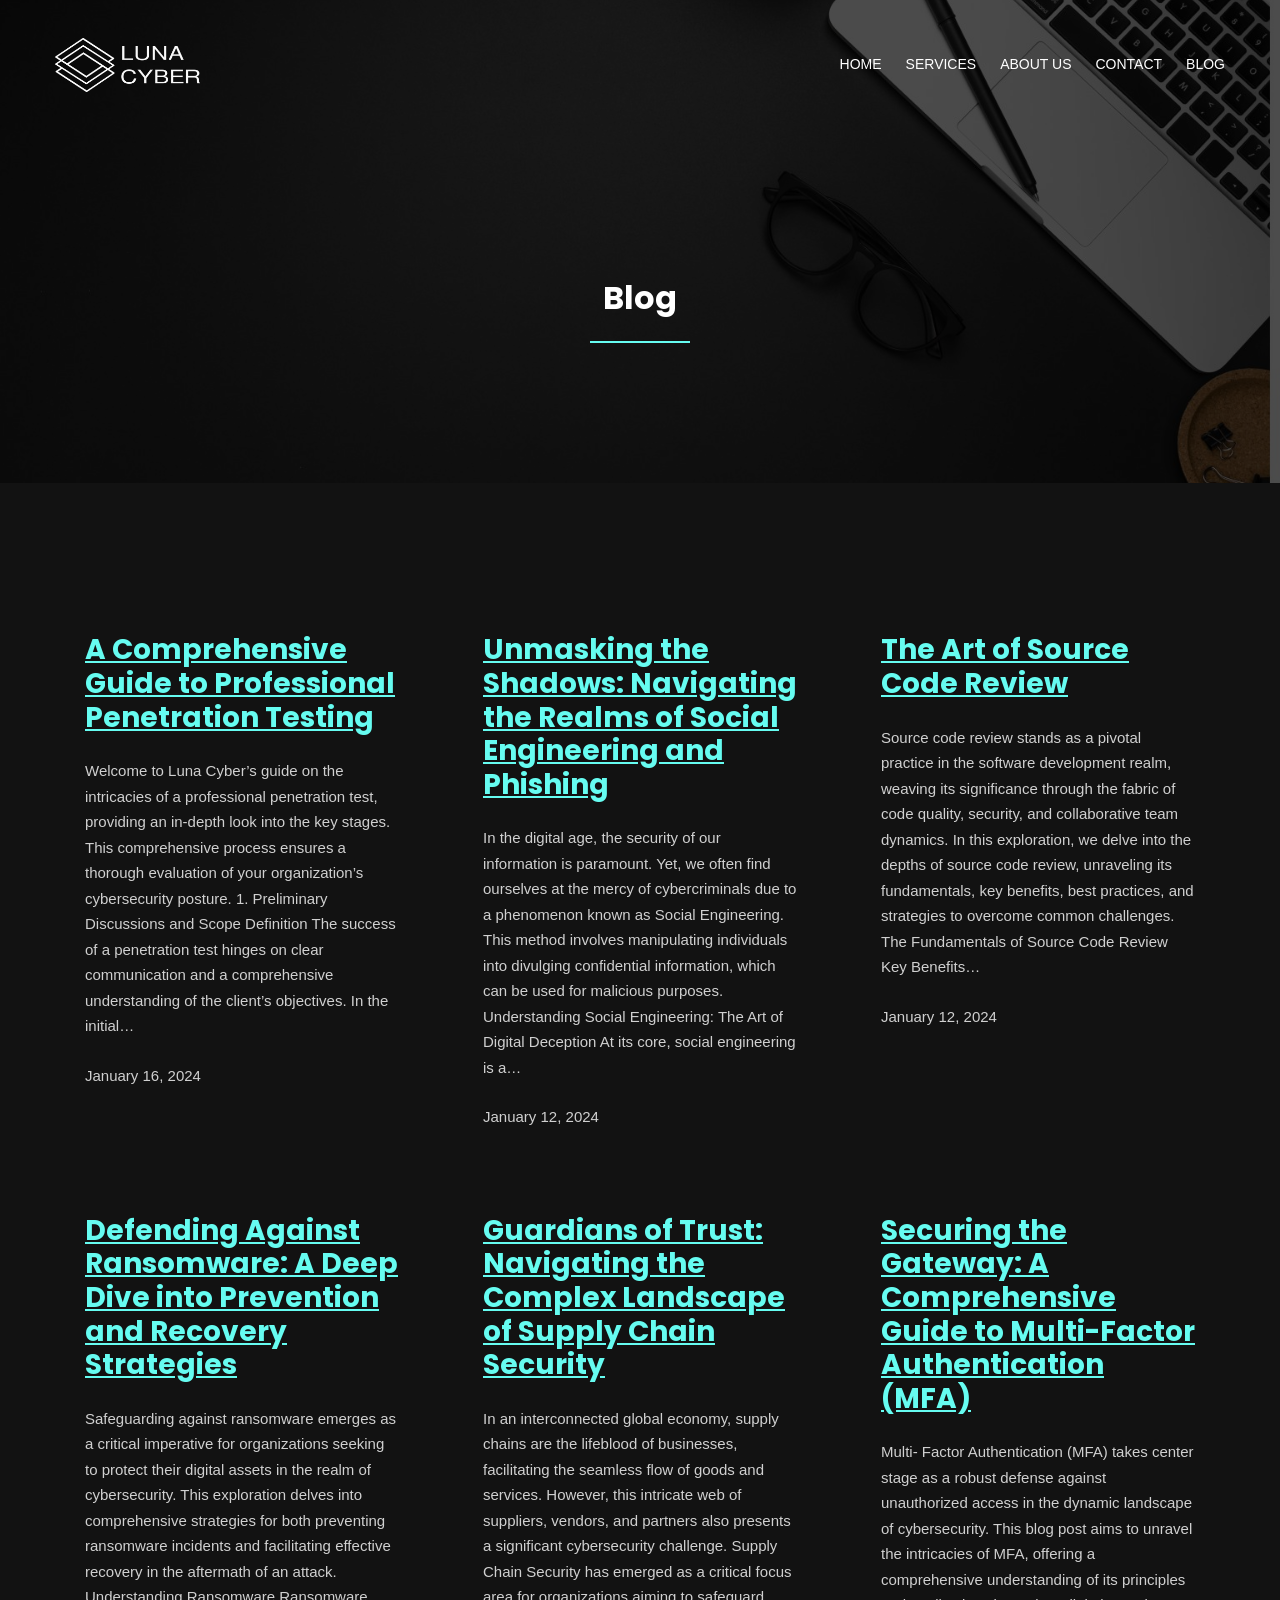
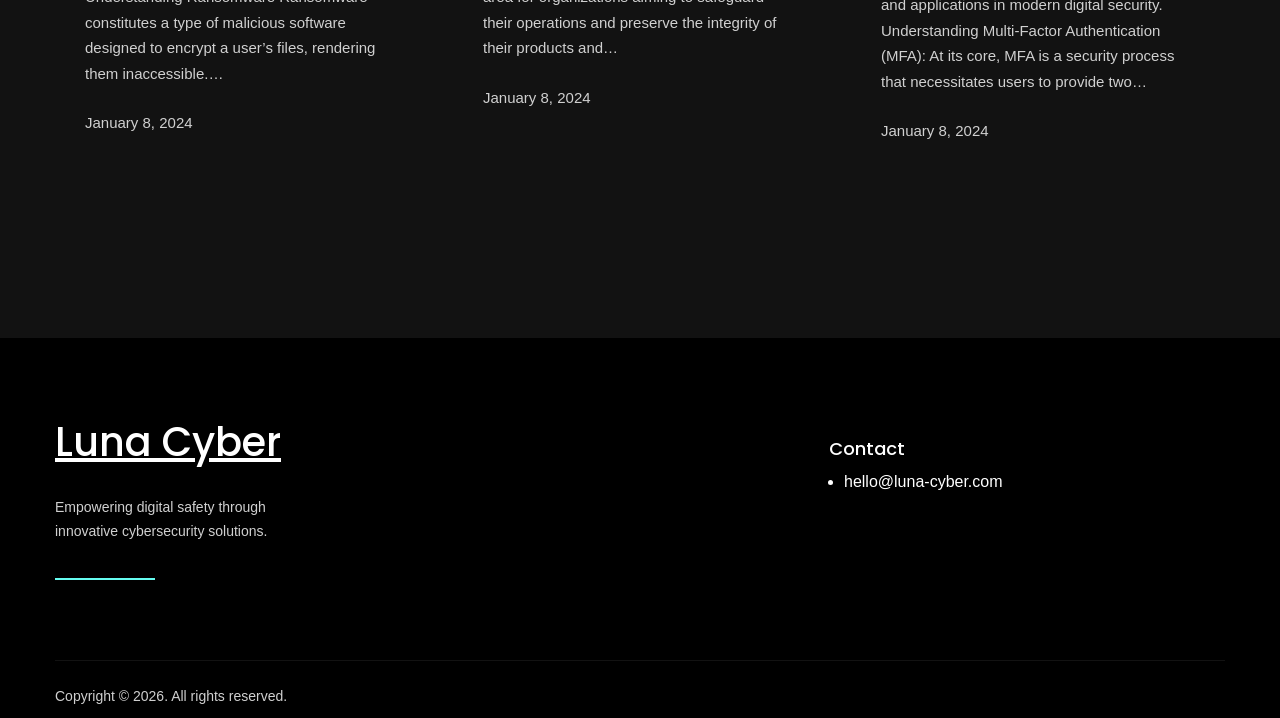
==== commit 020c88ec: "fixes" ====
--- a/blog.html
+++ b/blog.html
@@ -120,9 +120,6 @@
 		}
 </style>
 <link rel="stylesheet" id="zeever-style-css" href="assets/styles/style.css" media="all">
-<style id="zeever-style-inline-css">
-@import url(assets/styles/b7eca543d4a03082049b00d40f3c3afe.css);
-</style>
 <link rel="stylesheet" id="zeever-core-add-css" href="assets/styles/core-add.css" media="all">
 <link rel="stylesheet" id="zeever-animate-css" href="assets/styles/animation.css" media="all">
 <script src="assets/scripts/interactivity.min.js" id="wp-interactivity-js" defer="defer" data-wp-strategy="defer"></script>
@@ -140,7 +137,7 @@
 <div class="wp-block-cover" style="padding-bottom:140px;min-height:460px"><span aria-hidden="true" class="wp-block-cover__background has-black-background-color has-background-dim-70 has-background-dim"></span><img width="2560" height="1440" class="wp-block-cover__image-background wp-image-855" alt="" src="assets/images/flat-lay-workstation-with-copy-space-laptop-scaled.jpg" style="object-position:52% 75%" data-object-fit="cover" data-object-position="52% 75%" srcset="assets/images/flat-lay-workstation-with-copy-space-laptop-scaled.jpg 2560w, assets/images/flat-lay-workstation-with-copy-space-laptop-300x169.jpg 300w, assets/images/flat-lay-workstation-with-copy-space-laptop-1024x576.jpg 1024w, assets/images/flat-lay-workstation-with-copy-space-laptop-768x432.jpg 768w, assets/images/flat-lay-workstation-with-copy-space-laptop-1536x864.jpg 1536w, assets/images/flat-lay-workstation-with-copy-space-laptop-2048x1152.jpg 2048w" sizes="(max-width: 2560px) 100vw, 2560px"><div class="wp-block-cover__inner-container is-layout-flow wp-block-cover-is-layout-flow"><header class="wp-block-template-part">
 <div class="wp-block-group is-layout-constrained wp-container-core-group-layout-2 wp-block-group-is-layout-constrained" style="padding-top:20px">
 <div class="wp-block-columns are-vertically-aligned-center is-layout-flex wp-container-core-columns-layout-1 wp-block-columns-is-layout-flex">
-<div class="wp-block-column is-vertically-aligned-center is-layout-flow wp-block-column-is-layout-flow" style="flex-basis:33.33%"><div class="wp-block-site-logo"><a href="https://luna-cyber.com/" class="custom-logo-link" rel="home"><img width="145" height="53" src="assets/images/luna-8.png" class="custom-logo" alt="Luna Cyber" decoding="async"></a></div></div>
+<div class="wp-block-column is-vertically-aligned-center is-layout-flow wp-block-column-is-layout-flow" style="flex-basis:33.33%"><div class="wp-block-site-logo"><a href="index.html" class="custom-logo-link" rel="home"><img width="145" height="53" src="assets/images/luna-8.png" class="custom-logo" alt="Luna Cyber" decoding="async"></a></div></div>
 
 
 
@@ -149,13 +146,13 @@
 
 
 <div class="wp-block-column is-vertically-aligned-center is-layout-flow wp-block-column-is-layout-flow" style="flex-basis:66.66%">
-<div class="wp-block-group is-content-justification-right is-nowrap is-layout-flex wp-container-core-group-layout-1 wp-block-group-is-layout-flex"><nav style="font-size:14px;font-style:normal;font-weight:500;text-transform:uppercase;" class="has-text-color has-white-color is-responsive is-style-customnav wp-block-navigation is-horizontal is-layout-flex wp-block-navigation-is-layout-flex" aria-label="Header navigation" data-wp-interactive="" data-wp-context="{&quot;core&quot;:{&quot;navigation&quot;:{&quot;overlayOpenedBy&quot;:[],&quot;type&quot;:&quot;overlay&quot;,&quot;roleAttribute&quot;:&quot;&quot;,&quot;ariaLabel&quot;:&quot;Menu&quot;}}}"><button aria-haspopup="true" aria-label="Open menu" class="wp-block-navigation__responsive-container-open " data-wp-on--click="actions.core.navigation.openMenuOnClick" data-wp-on--keydown="actions.core.navigation.handleMenuKeydown"><svg width="24" height="24" xmlns="https://www.w3.org/2000/svg" viewBox="0 0 24 24" aria-hidden="true" focusable="false"><rect x="4" y="7.5" width="16" height="1.5"></rect><rect x="4" y="15" width="16" height="1.5"></rect></svg></button>
+<div class="wp-block-group is-content-justification-right is-nowrap is-layout-flex wp-container-core-group-layout-1 wp-block-group-is-layout-flex"><nav style="font-size:14px;font-style:normal;font-weight:500;text-transform:uppercase;" class="has-text-color has-white-color is-responsive is-style-customnav wp-block-navigation is-horizontal is-layout-flex wp-block-navigation-is-layout-flex" aria-label="Header navigation" data-wp-interactive="" data-wp-context="{&quot;core&quot;:{&quot;navigation&quot;:{&quot;overlayOpenedBy&quot;:[],&quot;type&quot;:&quot;overlay&quot;,&quot;roleAttribute&quot;:&quot;&quot;,&quot;ariaLabel&quot;:&quot;Menu&quot;}}}"><button aria-haspopup="true" aria-label="Open menu" class="wp-block-navigation__responsive-container-open " data-wp-on--click="actions.core.navigation.openMenuOnClick" data-wp-on--keydown="actions.core.navigation.handleMenuKeydown"><svg width="24" height="24" xmlns="http://www.w3.org/2000/svg" viewBox="0 0 24 24" aria-hidden="true" focusable="false"><rect x="4" y="7.5" width="16" height="1.5"></rect><rect x="4" y="15" width="16" height="1.5"></rect></svg></button>
 			<div class="wp-block-navigation__responsive-container" style="" id="modal-1" data-wp-class--has-modal-open="selectors.core.navigation.isMenuOpen" data-wp-class--is-menu-open="selectors.core.navigation.isMenuOpen" data-wp-effect="effects.core.navigation.initMenu" data-wp-on--keydown="actions.core.navigation.handleMenuKeydown" data-wp-on--focusout="actions.core.navigation.handleMenuFocusout" tabindex="-1">
 				<div class="wp-block-navigation__responsive-close" tabindex="-1">
 					<div class="wp-block-navigation__responsive-dialog" data-wp-bind--aria-modal="selectors.core.navigation.ariaModal" data-wp-bind--aria-label="selectors.core.navigation.ariaLabel" data-wp-bind--role="selectors.core.navigation.roleAttribute" data-wp-effect="effects.core.navigation.focusFirstElement">
-							<button aria-label="Close menu" class="wp-block-navigation__responsive-container-close" data-wp-on--click="actions.core.navigation.closeMenuOnClick"><svg xmlns="https://www.w3.org/2000/svg" viewBox="0 0 24 24" width="24" height="24" aria-hidden="true" focusable="false"><path d="M13 11.8l6.1-6.3-1-1-6.1 6.2-6.1-6.2-1 1 6.1 6.3-6.5 6.7 1 1 6.5-6.6 6.5 6.6 1-1z"></path></svg></button>
+							<button aria-label="Close menu" class="wp-block-navigation__responsive-container-close" data-wp-on--click="actions.core.navigation.closeMenuOnClick"><svg xmlns="http://www.w3.org/2000/svg" viewBox="0 0 24 24" width="24" height="24" aria-hidden="true" focusable="false"><path d="M13 11.8l6.1-6.3-1-1-6.1 6.2-6.1-6.2-1 1 6.1 6.3-6.5 6.7 1 1 6.5-6.6 6.5 6.6 1-1z"></path></svg></button>
 						<div class="wp-block-navigation__responsive-container-content" id="modal-1-content">
-							<ul style="font-size:14px;font-style:normal;font-weight:500;text-transform:uppercase;" class="wp-block-navigation__container has-text-color has-white-color is-responsive is-style-customnav wp-block-navigation"><li style="font-size: 14px;" class=" wp-block-navigation-item wp-block-navigation-link"><a class="wp-block-navigation-item__content" href="https://luna-cyber.com/"><span class="wp-block-navigation-item__label">Home</span></a></li><li style="font-size: 14px;" class=" wp-block-navigation-item wp-block-navigation-link"><a class="wp-block-navigation-item__content" href="https://luna-cyber.com/#services"><span class="wp-block-navigation-item__label">Services</span></a></li><li style="font-size: 14px;" class=" wp-block-navigation-item wp-block-navigation-link"><a class="wp-block-navigation-item__content" href="https://luna-cyber.com/#about-us"><span class="wp-block-navigation-item__label">About Us</span></a></li><li style="font-size: 14px;" class=" wp-block-navigation-item wp-block-navigation-link"><a class="wp-block-navigation-item__content" href="https://luna-cyber.com/#contact"><span class="wp-block-navigation-item__label">Contact</span></a></li><li style="font-size: 14px;" class=" wp-block-navigation-item current-menu-item wp-block-navigation-link"><a class="wp-block-navigation-item__content" href="https://luna-cyber.com/blog" aria-current="page"><span class="wp-block-navigation-item__label">Blog</span></a></li></ul>
+							<ul style="font-size:14px;font-style:normal;font-weight:500;text-transform:uppercase;" class="wp-block-navigation__container has-text-color has-white-color is-responsive is-style-customnav wp-block-navigation"><li style="font-size: 14px;" class=" wp-block-navigation-item wp-block-navigation-link"><a class="wp-block-navigation-item__content" href="index.html"><span class="wp-block-navigation-item__label">Home</span></a></li><li style="font-size: 14px;" class=" wp-block-navigation-item wp-block-navigation-link"><a class="wp-block-navigation-item__content" href="index.html#services"><span class="wp-block-navigation-item__label">Services</span></a></li><li style="font-size: 14px;" class=" wp-block-navigation-item wp-block-navigation-link"><a class="wp-block-navigation-item__content" href="index.html#about-us"><span class="wp-block-navigation-item__label">About Us</span></a></li><li style="font-size: 14px;" class=" wp-block-navigation-item wp-block-navigation-link"><a class="wp-block-navigation-item__content" href="index.html#contact"><span class="wp-block-navigation-item__label">Contact</span></a></li><li style="font-size: 14px;" class=" wp-block-navigation-item current-menu-item wp-block-navigation-link"><a class="wp-block-navigation-item__content" href="blog.html" aria-current="page"><span class="wp-block-navigation-item__label">Blog</span></a></li></ul>
 						</div>
 					</div>
 				</div>
@@ -186,7 +183,7 @@
 <div class="wp-block-group is-layout-flow wp-block-group-is-layout-flow">
 <div class="wp-block-query is-layout-flow wp-block-query-is-layout-flow"><ul class="columns-3 wp-block-post-template is-layout-grid wp-container-core-post-template-layout-1 wp-block-post-template-is-layout-grid"><li class="wp-block-post post-917 post type-post status-publish format-standard hentry category-services">
 
-<div class="wp-block-group is-layout-flow wp-block-group-is-layout-flow" style="padding-top:30px;padding-right:30px;padding-bottom:30px;padding-left:30px"><h3 class="wp-block-post-title"><a href="https://luna-cyber.com/comprehensive-guide-to-professional-penetration-testing" target="_self">A Comprehensive Guide to Professional Penetration Testing</a></h3>
+<div class="wp-block-group is-layout-flow wp-block-group-is-layout-flow" style="padding-top:30px;padding-right:30px;padding-bottom:30px;padding-left:30px"><h3 class="wp-block-post-title"><a href="comprehensive-guide-to-professional-penetration-testing.html" target="_self">A Comprehensive Guide to Professional Penetration Testing</a></h3>
 
 <div class="wp-block-post-excerpt"><p class="wp-block-post-excerpt__excerpt">Welcome
  to Luna Cyber’s guide on the intricacies of a professional penetration 
@@ -200,7 +197,7 @@
 
 </li><li class="wp-block-post post-912 post type-post status-publish format-standard hentry category-cyber-security">
 
-<div class="wp-block-group is-layout-flow wp-block-group-is-layout-flow" style="padding-top:30px;padding-right:30px;padding-bottom:30px;padding-left:30px"><h3 class="wp-block-post-title"><a href="https://luna-cyber.com/unmasking-the-shadows-navigating-the-realms-of-social-engineering-and-phishing" target="_self">Unmasking the Shadows: Navigating the Realms of Social Engineering and Phishing</a></h3>
+<div class="wp-block-group is-layout-flow wp-block-group-is-layout-flow" style="padding-top:30px;padding-right:30px;padding-bottom:30px;padding-left:30px"><h3 class="wp-block-post-title"><a href="unmasking-the-shadows-navigating-the-realms-of-social-engineering-and-phishing.html" target="_self">Unmasking the Shadows: Navigating the Realms of Social Engineering and Phishing</a></h3>
 
 <div class="wp-block-post-excerpt"><p class="wp-block-post-excerpt__excerpt">In
  the digital age, the security of our information is paramount. Yet, we 
@@ -214,7 +211,7 @@
 
 </li><li class="wp-block-post post-907 post type-post status-publish format-standard hentry category-services">
 
-<div class="wp-block-group is-layout-flow wp-block-group-is-layout-flow" style="padding-top:30px;padding-right:30px;padding-bottom:30px;padding-left:30px"><h3 class="wp-block-post-title"><a href="https://luna-cyber.com/the-art-of-source-code-review" target="_self">The Art of Source Code Review</a></h3>
+<div class="wp-block-group is-layout-flow wp-block-group-is-layout-flow" style="padding-top:30px;padding-right:30px;padding-bottom:30px;padding-left:30px"><h3 class="wp-block-post-title"><a href="the-art-of-source-code-review.html" target="_self">The Art of Source Code Review</a></h3>
 
 <div class="wp-block-post-excerpt"><p class="wp-block-post-excerpt__excerpt">Source
  code review stands as a pivotal practice in the software development 
@@ -228,7 +225,7 @@
 
 </li><li class="wp-block-post post-859 post type-post status-publish format-standard hentry category-cyber-security">
 
-<div class="wp-block-group is-layout-flow wp-block-group-is-layout-flow" style="padding-top:30px;padding-right:30px;padding-bottom:30px;padding-left:30px"><h3 class="wp-block-post-title"><a href="https://luna-cyber.com/defending-against-ransomware-a-deep-dive-into-prevention-and-recovery-strategies" target="_self">Defending Against Ransomware: A Deep Dive into Prevention and Recovery Strategies</a></h3>
+<div class="wp-block-group is-layout-flow wp-block-group-is-layout-flow" style="padding-top:30px;padding-right:30px;padding-bottom:30px;padding-left:30px"><h3 class="wp-block-post-title"><a href="defending-against-ransomware-a-deep-dive-into-prevention-and-recovery-strategies.html" target="_self">Defending Against Ransomware: A Deep Dive into Prevention and Recovery Strategies</a></h3>
 
 <div class="wp-block-post-excerpt"><p class="wp-block-post-excerpt__excerpt">Safeguarding
  against ransomware emerges as a critical imperative for organizations 
@@ -243,7 +240,7 @@
 
 </li><li class="wp-block-post post-853 post type-post status-publish format-standard hentry category-cyber-security">
 
-<div class="wp-block-group is-layout-flow wp-block-group-is-layout-flow" style="padding-top:30px;padding-right:30px;padding-bottom:30px;padding-left:30px"><h3 class="wp-block-post-title"><a href="https://luna-cyber.com/guardians-of-trust-navigating-the-complex-landscape-of-supply-chain-security" target="_self">Guardians of Trust: Navigating the Complex Landscape of Supply Chain Security</a></h3>
+<div class="wp-block-group is-layout-flow wp-block-group-is-layout-flow" style="padding-top:30px;padding-right:30px;padding-bottom:30px;padding-left:30px"><h3 class="wp-block-post-title"><a href="guardians-of-trust-navigating-the-complex-landscape-of-supply-chain-security.html" target="_self">Guardians of Trust: Navigating the Complex Landscape of Supply Chain Security</a></h3>
 
 <div class="wp-block-post-excerpt"><p class="wp-block-post-excerpt__excerpt">In
  an interconnected global economy, supply chains are the lifeblood of 
@@ -258,7 +255,7 @@
 
 </li><li class="wp-block-post post-844 post type-post status-publish format-standard hentry category-cyber-security">
 
-<div class="wp-block-group is-layout-flow wp-block-group-is-layout-flow" style="padding-top:30px;padding-right:30px;padding-bottom:30px;padding-left:30px"><h3 class="wp-block-post-title"><a href="https://luna-cyber.com/securing-the-gateway-a-comprehensive-guide-to-multi-factor-authentication-mfa" target="_self">Securing the Gateway: A Comprehensive Guide to Multi-Factor Authentication (MFA)</a></h3>
+<div class="wp-block-group is-layout-flow wp-block-group-is-layout-flow" style="padding-top:30px;padding-right:30px;padding-bottom:30px;padding-left:30px"><h3 class="wp-block-post-title"><a href="securing-the-gateway-a-comprehensive-guide-to-multi-factor-authentication-mfa.html" target="_self">Securing the Gateway: A Comprehensive Guide to Multi-Factor Authentication (MFA)</a></h3>
 
 <div class="wp-block-post-excerpt"><p class="wp-block-post-excerpt__excerpt">Multi-
 Factor Authentication (MFA) takes center stage as a robust defense 
@@ -283,7 +280,7 @@
 <footer class="wp-block-template-part">
 <div id="contact" class="wp-block-group has-black-background-color has-background is-layout-constrained wp-container-core-group-layout-16 wp-block-group-is-layout-constrained" style="padding-top:80px;padding-bottom:0px">
 <div class="wp-block-columns are-vertically-aligned-top is-layout-flex wp-container-core-columns-layout-4 wp-block-columns-is-layout-flex" style="margin-bottom:80px">
-<div class="wp-block-column is-vertically-aligned-top is-layout-flow wp-block-column-is-layout-flow" style="padding-right:40px;flex-basis:300px"><h1 style="margin-bottom:30px; font-style:normal;font-weight:500;" class="has-link-color wp-block-site-title has-extra-large-font-size has-helvetica-arial-font-family wp-elements-055d848aef27aef7fe488aa420e23fe1"><a href="https://luna-cyber.com" target="_self" rel="home" aria-current="page">Luna Cyber</a></h1>
+<div class="wp-block-column is-vertically-aligned-top is-layout-flow wp-block-column-is-layout-flow" style="padding-right:40px;flex-basis:300px"><h1 style="margin-bottom:30px; font-style:normal;font-weight:500;" class="has-link-color wp-block-site-title has-extra-large-font-size has-helvetica-arial-font-family wp-elements-055d848aef27aef7fe488aa420e23fe1"><a href="index.html" target="_self" rel="home" aria-current="page">Luna Cyber</a></h1>
 
 
 <p class="has-text-color" style="color:#d0d0d0;font-size:14px;font-style:normal;font-weight:300">Empowering digital safety through innovative cybersecurity solutions.</p>
@@ -343,47 +340,6 @@
 </div>
 </div>
 </footer></div>
-<script id="wp-block-template-skip-link-js-after">
-	( function() {
-		var skipLinkTarget = document.querySelector( 'main' ),
-			sibling,
-			skipLinkTargetID,
-			skipLink;
-
-		// Early exit if a skip-link target can't be located.
-		if ( ! skipLinkTarget ) {
-			return;
-		}
-
-		/*
-		 * Get the site wrapper.
-		 * The skip-link will be injected in the beginning of it.
-		 */
-		sibling = document.querySelector( '.wp-site-blocks' );
-
-		// Early exit if the root element was not found.
-		if ( ! sibling ) {
-			return;
-		}
-
-		// Get the skip-link target's ID, and generate one if it doesn't exist.
-		skipLinkTargetID = skipLinkTarget.id;
-		if ( ! skipLinkTargetID ) {
-			skipLinkTargetID = 'wp--skip-link--target';
-			skipLinkTarget.id = skipLinkTargetID;
-		}
-
-		// Create the skip link.
-		skipLink = document.createElement( 'a' );
-		skipLink.classList.add( 'skip-link', 'screen-reader-text' );
-		skipLink.href = '#' + skipLinkTargetID;
-		skipLink.innerHTML = 'Skip to content';
-
-		// Inject the skip link.
-		sibling.parentElement.insertBefore( skipLink, sibling );
-	}() );
-	
-</script>
 <script src="assets/scripts/index.js" id="zeever-animate-js"></script>
 
 
--- a/assets/styles/style.css
+++ b/assets/styles/style.css
@@ -1,4 +1,6 @@
 @charset "UTF-8";
+
+@import url("https://fonts.googleapis.com/css2?family=Heebo:wght@300;400;500;600;700&family=Poppins:ital,wght@0,400;0,500;0,600;0,700;1,400&display=swap");
 
 /*
 	Theme Name: Zeever
